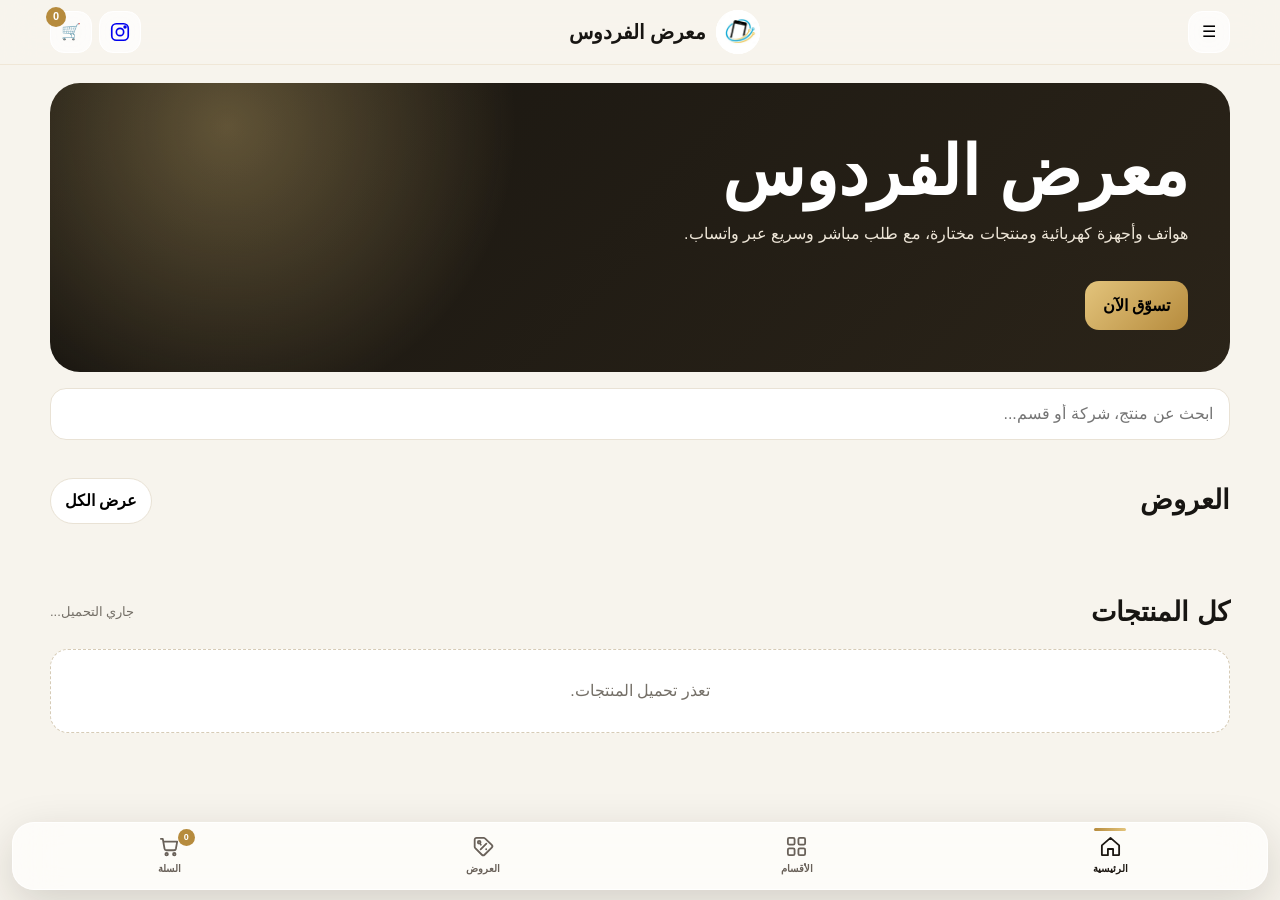
==== index.html @ e6b04fc5 "Add cart action buttons" ====
<!doctype html>
<html lang="ar" dir="rtl">
<head>
<meta charset="utf-8"><meta name="viewport" content="width=device-width,initial-scale=1,maximum-scale=1,user-scalable=no,viewport-fit=cover">
<title>معرض الفردوس</title><link rel="manifest" href="manifest.json"><meta name="theme-color" content="#f7f4ed"><meta name="apple-mobile-web-app-capable" content="yes"><link rel="apple-touch-icon" href="icons/icon-192.png">
<style>
:root{--bg:#f7f4ed;--ink:#171512;--muted:#746f67;--line:#e9e2d5;--gold:#b68b3d;--gold2:#e3c47c;--dark:#11100e}*{box-sizing:border-box}html{scroll-behavior:smooth}body{margin:0;background:var(--bg);color:var(--ink);font-family:Tahoma,Arial,sans-serif;line-height:1.6;padding-bottom:96px}body.locked{position:fixed;left:0;right:0;width:100%;overflow:hidden}button,input,textarea{font:inherit}.container{width:min(1180px,calc(100% - 28px));margin:auto}.hidden{display:none!important}.topbar{position:sticky;top:0;z-index:50;background:rgba(247,244,237,.88);backdrop-filter:blur(18px);border-bottom:1px solid rgba(182,139,61,.12);padding-top:env(safe-area-inset-top)}.topbar-inner{min-height:64px;display:grid;grid-template-columns:auto 1fr auto;align-items:center}.top-actions{display:flex;align-items:center;gap:7px}.instagram-btn svg{width:22px;height:22px;fill:none;stroke:currentColor;stroke-width:1.8;stroke-linecap:round;stroke-linejoin:round}.brand{display:flex;align-items:center;justify-content:center;gap:10px;color:inherit}.brand img{width:44px;height:44px;object-fit:contain;border-radius:50%;background:#fff}.brand span{font-weight:900;font-size:20px}.icon-btn{width:42px;height:42px;border:1px solid #fff;background:rgba(255,255,255,.7);backdrop-filter:blur(14px);border-radius:14px;display:grid;place-items:center;position:relative}.badge{position:absolute;top:-5px;left:-5px;min-width:20px;height:20px;padding:0 5px;border-radius:20px;background:var(--gold);color:#fff;font-size:11px;display:grid;place-items:center;font-weight:800}.hero{padding-top:18px}.hero-card{min-height:285px;border-radius:30px;background:radial-gradient(circle at 15% 15%,rgba(227,196,124,.35),transparent 28%),linear-gradient(135deg,#181510,#2b2419);color:#fff;padding:42px}.hero-card h1{font-size:clamp(38px,7vw,68px);line-height:1;margin:12px 0}.hero-card p{color:#eee6d8}.hero-card>button{border:0;margin-top:18px;padding:12px 18px;border-radius:14px;background:linear-gradient(135deg,var(--gold2),var(--gold));font-weight:900}.brand-showcase{margin-top:24px;padding:10px;border:1px solid rgba(255,255,255,.22);background:rgba(255,255,255,.09);backdrop-filter:blur(18px);-webkit-backdrop-filter:blur(18px);border-radius:20px;box-shadow:inset 0 1px 0 rgba(255,255,255,.15)}.brand-logo-strip{display:flex;gap:10px;overflow-x:auto;scrollbar-width:none;padding:2px;-webkit-overflow-scrolling:touch}.brand-logo-strip::-webkit-scrollbar{display:none}.brand-logo-btn{flex:0 0 72px;width:72px;height:58px;border:1px solid rgba(255,255,255,.72);border-radius:16px;background:rgba(255,255,255,.92);display:grid;place-items:center;padding:8px;box-shadow:0 7px 22px rgba(0,0,0,.12);backdrop-filter:blur(12px);overflow:hidden;position:relative}.brand-logo-btn img{width:100%;height:100%;max-width:100%;max-height:100%;object-fit:contain;object-position:center;display:block;border-radius:8px}.brand-logo-btn:active{transform:scale(.96)}.search-wrap{padding-top:16px}.search{width:100%;height:52px;border:1px solid var(--line);border-radius:16px;background:#fff;padding:0 16px;font-size:16px;outline:none}.section{padding-top:38px}.section-head{display:flex;justify-content:space-between;align-items:center;gap:12px;margin-bottom:15px}.section-head h2{margin:0;font-size:27px}.count{font-size:13px;color:var(--muted)}.offer-strip{display:flex;gap:12px;overflow-x:auto;scroll-snap-type:x mandatory;padding:2px 2px 12px;scrollbar-width:none;-webkit-overflow-scrolling:touch}.offer-strip::-webkit-scrollbar{display:none}.offer-strip .card{flex:0 0 min(280px,78vw);scroll-snap-align:start}.grid{display:grid;grid-template-columns:repeat(4,1fr);gap:16px}.card{background:#fff;border:1px solid var(--line);border-radius:22px;overflow:hidden;display:flex;flex-direction:column}.image-wrap{aspect-ratio:1;position:relative;background:#faf8f3;overflow:hidden}.image-wrap img{width:100%;height:100%;object-fit:contain;display:block}.card.soldout .image-wrap img{filter:grayscale(1);opacity:.55}.pill,.sold-pill{position:absolute;top:10px;border-radius:999px;padding:5px 9px;font-size:11px;font-weight:900}.pill{right:10px;background:#17120b;color:#f6d891}.sold-pill{left:10px;background:#b42318;color:#fff}.body{padding:14px;display:flex;flex-direction:column;gap:8px;flex:1}.meta{font-size:12px;color:var(--gold);font-weight:800;display:flex;flex-wrap:wrap;gap:7px;align-items:center}.meta button{border:1px solid rgba(255,255,255,.92);background:linear-gradient(135deg,rgba(255,255,255,.72),rgba(255,255,255,.36));color:#8b6524;font:inherit;font-weight:900;padding:6px 10px;cursor:pointer;border-radius:999px;backdrop-filter:blur(14px) saturate(1.35);-webkit-backdrop-filter:blur(14px) saturate(1.35);box-shadow:0 4px 14px rgba(59,43,17,.08),inset 0 1px 0 rgba(255,255,255,.75);transition:.18s}.meta button:active{transform:scale(.96);background:rgba(255,255,255,.88)}.meta button:hover{text-decoration:none}.info>.meta{padding:10px;border:1px solid rgba(255,255,255,.82);background:rgba(247,244,237,.52);border-radius:18px;backdrop-filter:blur(18px);-webkit-backdrop-filter:blur(18px);box-shadow:0 8px 28px rgba(45,34,18,.07);margin-bottom:14px}.title{font-weight:900;font-size:16px;line-height:1.4}.price-row{display:flex;align-items:center;gap:8px;flex-wrap:wrap;margin-top:auto}.price{font-size:18px;font-weight:900}.old{text-decoration:line-through;color:#999;font-size:13px}.note{font-size:11px;color:#9d6c11;font-weight:800}.actions{display:grid;grid-template-columns:1fr auto;gap:8px;align-items:center}.add,.details{border:0;border-radius:13px;padding:10px 12px;font-weight:800}.add{background:var(--dark);color:#fff;width:100%}.add:disabled{background:#aaa}.details{background:#fff;border:1px solid var(--line)}.qty-inline{height:42px;border:1px solid rgba(182,139,61,.45);background:rgba(255,255,255,.82);backdrop-filter:blur(12px);border-radius:13px;display:grid;grid-template-columns:42px 1fr 42px;align-items:center;overflow:hidden;box-shadow:inset 0 1px 0 #fff}.qty-inline button{height:100%;border:0;background:transparent;font-size:21px;font-weight:900}.qty-inline b{text-align:center;font-size:16px}.category-grid{display:grid;grid-template-columns:repeat(3,1fr);gap:13px}.category-card{border:1px solid rgba(182,139,61,.15);background:rgba(255,255,255,.82);backdrop-filter:blur(12px);border-radius:22px;padding:22px 15px;text-align:center;min-height:126px;display:flex;flex-direction:column;align-items:center;justify-content:center;gap:8px;box-shadow:0 10px 30px rgba(40,30,15,.05)}.category-icon{width:48px;height:48px;border-radius:16px;display:grid;place-items:center;background:#f4ede1;color:#9b7028;font-size:23px}.category-card strong{font-size:15px}.category-card small{color:var(--muted)}.filter-block{margin:0 0 18px}.filter-label{font-weight:900;margin:10px 0 8px}.chips{display:flex;gap:8px;overflow-x:auto;padding-bottom:6px;scrollbar-width:none}.chips::-webkit-scrollbar{display:none}.chip{white-space:nowrap;border:1px solid var(--line);background:rgba(255,255,255,.82);backdrop-filter:blur(10px);border-radius:999px;padding:8px 13px;font-weight:800;color:#5d554a}.chip.active{background:#171512;color:#fff;border-color:#171512}.back-row{margin-bottom:14px}.back-btn{border:1px solid var(--line);background:#fff;border-radius:999px;padding:9px 14px;font-weight:800}.empty{grid-column:1/-1;background:#fff;border:1px dashed #d6cbb6;border-radius:18px;padding:28px;text-align:center;color:var(--muted)}dialog{border:0;padding:0;border-radius:26px;background:#fff;color:var(--ink);box-shadow:0 30px 90px rgba(0,0,0,.25)}dialog::backdrop{background:rgba(0,0,0,.58);backdrop-filter:blur(3px)}#productModal{width:min(920px,calc(100% - 18px));max-height:92dvh;overflow:auto}#cartModal{width:min(680px,calc(100% - 10px));max-height:94dvh;overflow:auto}.modal-head{display:flex;justify-content:space-between;align-items:center;padding:18px 20px;border-bottom:1px solid var(--line);position:sticky;top:0;background:#fff;z-index:5}.close{width:42px;height:42px;border:1px solid var(--line);background:#fff;border-radius:50%;font-size:22px}.detail{display:grid;grid-template-columns:1fr 1fr}.gallery{background:#faf8f3;padding:18px}.gallery img{width:100%;aspect-ratio:1;object-fit:contain;background:#fff;border-radius:18px}.info{padding:30px}.desc{white-space:pre-wrap;background:#fbf9f5;border:1px solid var(--line);padding:14px;border-radius:14px;margin:15px 0}.sold-msg{background:#ffebeb;color:#b42318;padding:11px;border-radius:12px;font-weight:900;margin:12px 0}.cart-items{padding:10px 20px}.cart-item{display:grid;grid-template-columns:70px 1fr auto;gap:10px;align-items:center;border-bottom:1px solid var(--line);padding:10px 0}.cart-item img{width:70px;height:70px;object-fit:contain;background:#faf8f3;border-radius:12px}.qty{display:flex;gap:6px;align-items:center;margin-top:5px}.qty button{width:32px;height:32px;border:1px solid var(--line);background:#fff;border-radius:9px}.remove{border:0;background:transparent;color:#a34b3c}.summary{display:flex;justify-content:space-between;padding:14px 20px;border-top:1px solid var(--line)}.checkout{display:grid;gap:10px;padding:0 20px max(28px,env(safe-area-inset-bottom))}.checkout input,.checkout textarea{width:100%;border:1px solid var(--line);border-radius:12px;padding:11px;font-size:16px}.checkout button{border:0;background:#178a51;color:#fff;border-radius:14px;padding:14px;font-weight:900}.cart-tools{display:grid;grid-template-columns:repeat(3,1fr);gap:8px;padding:0 20px 14px}.cart-tools button{border:1px solid var(--line);background:#fff;color:var(--ink);border-radius:13px;padding:11px 8px;font-weight:900}.cart-tools .ig-send{background:#d62976;color:#fff;border:0}.cart-tools .clear-cart{color:#b42318;background:#fff7f6;border-color:#f0d2cf}@media(max-width:520px){.cart-tools{grid-template-columns:1fr}}.toast{position:fixed;z-index:120;bottom:104px;left:50%;transform:translate(-50%,20px);opacity:0;background:#181510;color:#fff;padding:10px 16px;border-radius:999px;transition:.2s}.toast.show{opacity:1;transform:translate(-50%,0)}.bottom{display:grid;position:fixed;z-index:60;bottom:max(10px,env(safe-area-inset-bottom));left:12px;right:12px;grid-template-columns:repeat(4,1fr);min-height:68px;border:1px solid rgba(255,255,255,.85);background:rgba(255,255,255,.68);backdrop-filter:blur(22px) saturate(1.5);-webkit-backdrop-filter:blur(22px) saturate(1.5);border-radius:22px;box-shadow:0 14px 45px rgba(30,22,12,.16);overflow:hidden}.nav-btn{border:0;background:transparent;color:#696159;display:flex;flex-direction:column;align-items:center;justify-content:center;gap:3px;position:relative}.nav-btn.active{color:#1d1812}.nav-btn.active::before{content:'';position:absolute;top:5px;width:32px;height:3px;background:linear-gradient(90deg,var(--gold),var(--gold2));border-radius:99px}.nav-icon{width:23px;height:23px;display:grid;place-items:center}.nav-icon svg{width:23px;height:23px;display:block;fill:none;stroke:currentColor;stroke-width:1.9;stroke-linecap:round;stroke-linejoin:round}.nav-icon svg .fill{fill:currentColor;stroke:none}.nav-btn small{font-size:10px;font-weight:800}.bottom b{position:absolute;top:6px;right:calc(50% - 25px);background:var(--gold);color:#fff;border-radius:20px;min-width:17px;height:17px;font-size:9px;display:grid;place-items:center}@media(max-width:920px){.grid{grid-template-columns:repeat(3,1fr)}}@media(max-width:680px){.hero{padding-top:12px}.hero-card{padding:25px 21px;min-height:250px}.grid{grid-template-columns:repeat(2,minmax(0,1fr));gap:10px}.body{padding:11px}.title{font-size:14px}.price{font-size:16px}.actions{grid-template-columns:1fr}.details{display:none}.detail{grid-template-columns:1fr}.gallery{padding:12px}.info{padding:18px}.section{padding-top:32px}.category-grid{grid-template-columns:repeat(2,1fr)}.offer-strip .card{flex-basis:72vw}.brand-logo-btn{flex-basis:66px;width:66px;height:54px}}
</style></head><body>
<header class="topbar"><div class="container topbar-inner"><button id="menuBtn" class="icon-btn">☰</button><button class="brand" id="brandHome" style="border:0;background:transparent"><img src="icons/firdaws-logo.svg" alt=""><span>معرض الفردوس</span></button><div class="top-actions"><a class="icon-btn instagram-btn" href="https://www.instagram.com/mobil.iq?igsi=MW54a2plYjNoOGlveA%3D%3D&amp;utm_source=qr" target="_blank" rel="noopener noreferrer" aria-label="إنستغرام معرض الفردوس"><svg viewBox="0 0 24 24" aria-hidden="true"><rect x="3" y="3" width="18" height="18" rx="5"/><circle cx="12" cy="12" r="4"/><circle cx="17.5" cy="6.5" r="1" class="fill"/></svg></a><button id="cartBtn" class="icon-btn">🛒<span id="cartCount" class="badge">0</span></button></div></div></header>
<main><section id="homeView"><section class="hero container"><div class="hero-card"><h1>معرض الفردوس</h1><p>هواتف وأجهزة كهربائية ومنتجات مختارة، مع طلب مباشر وسريع عبر واتساب.</p><button id="shopNow">تسوّق الآن</button><div id="brandShowcase" class="brand-showcase hidden"><div id="brandLogos" class="brand-logo-strip"></div></div></div></section><div class="container search-wrap"><input id="q" class="search" type="search" placeholder="ابحث عن منتج، شركة أو قسم..."></div><section class="section container"><div class="section-head"><h2>العروض</h2><button id="allOffers" class="back-btn">عرض الكل</button></div><div id="homeOffers" class="offer-strip"></div></section><section class="section container"><div class="section-head"><h2>كل المنتجات</h2><span id="status" class="count">جاري التحميل...</span></div><div id="homeGrid" class="grid"><div class="empty">جاري تحميل المنتجات...</div></div></section></section>
<section id="categoriesView" class="hidden section container"><div class="section-head"><h2>الأقسام</h2><span class="count" id="categoryCount"></span></div><div id="categoryGrid" class="category-grid"></div></section>
<section id="productsView" class="hidden section container"><div class="back-row"><button id="backCategories" class="back-btn">← الرجوع للأقسام</button></div><div class="section-head"><h2 id="productsTitle">المنتجات</h2><span id="productsCount" class="count"></span></div><div id="categoryFilters" class="filter-block"></div><div id="productGrid" class="grid"></div></section>
<section id="offersView" class="hidden section container"><div class="section-head"><h2>كل العروض</h2><span id="offersCount" class="count"></span></div><div id="offersGrid" class="grid"></div></section></main>
<dialog id="productModal"><div class="modal-head"><strong>تفاصيل المنتج</strong><button class="close" data-close="productModal">×</button></div><div id="productContent"></div></dialog><dialog id="cartModal"><div class="modal-head"><strong>السلة</strong><button class="close" data-close="cartModal">×</button></div><div id="cartItems" class="cart-items"></div><div class="summary"><span>عدد القطع: <b id="cartPieces">0</b></span><strong id="cartTotal">0 د.ع</strong></div><div class="cart-tools"><button id="clearCartBtn" class="clear-cart" type="button">🗑 إفراغ السلة</button><button id="copyOrderBtn" type="button">📋 نسخ الطلب</button><button id="instagramOrderBtn" class="ig-send" type="button">◎ نسخ وفتح إنستغرام</button></div><form id="checkoutForm" class="checkout"><input id="customerName" placeholder="الاسم" required><input id="phone" type="tel" placeholder="رقم الهاتف" required><textarea id="address" placeholder="العنوان + أقرب نقطة" required></textarea><textarea id="note" placeholder="ملاحظات الطلب"></textarea><button>إرسال الطلب عبر واتساب</button></form></dialog><div id="toast" class="toast"></div>
<nav class="bottom"><button class="nav-btn active" data-view="home"><span class="nav-icon" aria-hidden="true"><svg viewBox="0 0 24 24"><path d="M3 10.8 12 3l9 7.8v9.7a.5.5 0 0 1-.5.5h-5.8v-6.4H9.3V21H3.5a.5.5 0 0 1-.5-.5z"/></svg></span><small>الرئيسية</small></button><button class="nav-btn" data-view="categories"><span class="nav-icon" aria-hidden="true"><svg viewBox="0 0 24 24"><rect x="3" y="3" width="7" height="7" rx="1.5"/><rect x="14" y="3" width="7" height="7" rx="1.5"/><rect x="3" y="14" width="7" height="7" rx="1.5"/><rect x="14" y="14" width="7" height="7" rx="1.5"/></svg></span><small>الأقسام</small></button><button class="nav-btn" data-view="offers"><span class="nav-icon" aria-hidden="true"><svg viewBox="0 0 24 24"><path d="M20.6 13.1 13.1 20.6a2 2 0 0 1-2.8 0L3.4 13.7a2 2 0 0 1-.6-1.4V5a2 2 0 0 1 2-2h7.3a2 2 0 0 1 1.4.6l7.1 6.7a2 2 0 0 1 0 2.8Z"/><circle cx="7.5" cy="7.5" r="1.4"/><path d="m9 15 6-6M9.2 10.1h.01M14.8 14.9h.01"/></svg></span><small>العروض</small></button><button class="nav-btn" id="bottomCartBtn"><span class="nav-icon" aria-hidden="true"><svg viewBox="0 0 24 24"><path d="M3 4h2l1.8 10.2a2 2 0 0 0 2 1.7h7.9a2 2 0 0 0 2-1.6L20 7H6"/><circle cx="9" cy="20" r="1.3"/><circle cx="17" cy="20" r="1.3"/></svg></span><small>السلة</small><b id="bottomCartCount">0</b></button></nav>
<script>
const CSV_URL='https://docs.google.com/spreadsheets/d/e/2PACX-1vToXcV323xvYtiuz6tg-d0q_f2iwOwnYBpCRqAgSnarQ2PYVZ9Z1GJKlSmftjuajtlJ6zBfmVbRwArp/pub?output=csv';
const WA='9647719183122',CACHE='firdaws_products_v6',$=id=>document.getElementById(id);let products=[],selectedCategory='',selectedSub='',selectedBrand='',cart=JSON.parse(localStorage.getItem('firdaws_cart')||'{}'),lockedY=0;
function parseCSV(text){const rows=[];let row=[],cell='',quoted=false;for(let i=0;i<text.length;i++){const c=text[i],n=text[i+1];if(c==='"'&&quoted&&n==='"'){cell+='"';i++;continue}if(c==='"'){quoted=!quoted;continue}if(c===','&&!quoted){row.push(cell);cell='';continue}if((c==='\n'||c==='\r')&&!quoted){if(c==='\r'&&n==='\n')i++;row.push(cell);cell='';if(row.some(v=>v!==''))rows.push(row);row=[];continue}cell+=c}row.push(cell);if(row.some(v=>v!==''))rows.push(row);if(!rows.length)return[];const headers=rows.shift().map(h=>String(h).trim().toLowerCase());return rows.map(r=>Object.fromEntries(headers.map((h,i)=>[h,String(r[i]??'').trim()]))) }
function num(v){const n=Number(String(v??'').replace(/[,،\s]/g,''));return Number.isFinite(n)?n:0}function truthy(v){return /^(1|true|yes|نعم)$/i.test(String(v||'').trim())}function inactive(v){return /^(0|false|no|لا|موقوف|inactive)$/i.test(String(v||'').trim())}function normalize(rows){return rows.map(x=>({id:String(x.id||'').trim(),name:String(x.name||'').trim(),price:num(x.price),old:num(x.old_price),offer:truthy(x.offer),note:x.discount_note||'',image:x.image||'',category:x.category||'غير مصنف',sub:x.sub_category||'',brand:x.brand||'',brandLogo:x.brand_logo||'',desc:x.desc||'',active:x.active||'',stock:x.stock===''||x.stock==null?null:Math.max(0,num(x.stock))})).filter(x=>x.id&&x.name&&!inactive(x.active))}
const sold=p=>p.stock!==null&&p.stock<=0,esc=s=>String(s??'').replace(/[&<>"']/g,m=>({'&':'&amp;','<':'&lt;','>':'&gt;','"':'&quot;',"'":'&#39;'}[m])),money=n=>num(n).toLocaleString('ar-IQ');
function lockPage(){if(document.body.classList.contains('locked'))return;lockedY=window.scrollY;document.body.style.top=`-${lockedY}px`;document.body.classList.add('locked')}function unlockPage(){if(!document.body.classList.contains('locked'))return;document.body.classList.remove('locked');document.body.style.top='';window.scrollTo(0,lockedY)}function openDialog(id){lockPage();$(id).showModal()}function closeDialog(id){const d=$(id);if(d.open)d.close();if(!$('productModal').open&&!$('cartModal').open)unlockPage()}['productModal','cartModal'].forEach(id=>{$(id).addEventListener('cancel',e=>{e.preventDefault();closeDialog(id)});$(id).addEventListener('click',e=>{if(e.target===$(id))closeDialog(id)})});
function metaLinks(p){const a=[];if(p.category)a.push(`<button data-meta-category="${esc(p.category)}">${esc(p.category)}</button>`);if(p.sub)a.push(`<button data-meta-sub="${esc(p.sub)}" data-parent="${esc(p.category)}">${esc(p.sub)}</button>`);if(p.brand)a.push(`<button data-meta-brand="${esc(p.brand)}" data-parent="${esc(p.category)}">${esc(p.brand)}</button>`);return a.join('')}
function purchaseMarkup(p){const out=sold(p),qty=cart[p.id]||0;if(out)return '<button class="add" disabled>نفدت الكمية</button>';if(qty>0)return `<div class="qty-inline"><button data-qty-dec="${esc(p.id)}">−</button><b>${qty}</b><button data-qty-inc="${esc(p.id)}">+</button></div>`;return `<button class="add" data-add="${esc(p.id)}">+ أضف للسلة</button>`}
function card(p){const out=sold(p);return `<article class="card${out?' soldout':''}"><div class="image-wrap" data-open="${esc(p.id)}">${p.offer?'<span class="pill">عرض</span>':''}${out?'<span class="sold-pill">نفدت الكمية</span>':''}<img src="${esc(p.image)}" loading="lazy" alt="${esc(p.name)}"></div><div class="body"><div class="meta">${metaLinks(p)}</div><div class="title" data-open="${esc(p.id)}">${esc(p.name)}</div><div class="price-row"><span class="price">${money(p.price)} د.ع</span>${p.old>p.price?`<span class="old">${money(p.old)} د.ع</span>`:''}</div>${p.note?`<div class="note">${esc(p.note)}</div>`:''}<div class="actions"><div data-purchase="${esc(p.id)}">${purchaseMarkup(p)}</div><button class="details" data-open="${esc(p.id)}">تفاصيل</button></div></div></article>`}
function renderBrands(){const seen=new Map();products.forEach(p=>{if(p.brand&&p.brandLogo&&!seen.has(p.brand))seen.set(p.brand,p.brandLogo)});const items=[...seen.entries()];$('brandLogos').innerHTML=items.map(([name,logo])=>`<button class="brand-logo-btn" data-home-brand="${esc(name)}" aria-label="${esc(name)}"><img src="${esc(logo)}" alt="${esc(name)}"></button>`).join('');$('brandShowcase').classList.toggle('hidden',!items.length)}
function renderHome(){const q=$('q').value.trim().toLowerCase();const list=products.filter(p=>!q||[p.name,p.category,p.sub,p.brand].join(' ').toLowerCase().includes(q));$('status').textContent=list.length+' منتج';$('homeGrid').innerHTML=list.map(card).join('')||'<div class="empty">لا توجد منتجات مطابقة.</div>';const offers=products.filter(p=>p.offer||p.old>p.price).slice(0,12);$('homeOffers').innerHTML=offers.map(card).join('')||'<div class="empty">لا توجد عروض حاليًا.</div>'}
function renderCategories(){const cats=[...new Set(products.map(p=>p.category).filter(Boolean))];$('categoryCount').textContent=cats.length+' قسم';$('categoryGrid').innerHTML=cats.map((c,i)=>{const count=products.filter(p=>p.category===c).length,icons=['▦','◈','◇','▣','◉','⌁'];return `<button class="category-card" data-category="${esc(c)}"><span class="category-icon">${icons[i%icons.length]}</span><strong>${esc(c)}</strong><small>${count} منتج</small></button>`}).join('')||'<div class="empty">لا توجد أقسام.</div>'}
function renderFilters(){const base=selectedCategory?products.filter(p=>p.category===selectedCategory):products,subs=[...new Set(base.map(p=>p.sub).filter(Boolean))],brands=[...new Set(base.map(p=>p.brand).filter(Boolean))];let h='';if(selectedCategory&&subs.length)h+=`<div class="filter-label">الأقسام الفرعية</div><div class="chips"><button class="chip ${!selectedSub?'active':''}" data-sub="">الكل</button>${subs.map(s=>`<button class="chip ${selectedSub===s?'active':''}" data-sub="${esc(s)}">${esc(s)}</button>`).join('')}</div>`;if(brands.length)h+=`<div class="filter-label">البراندات</div><div class="chips"><button class="chip ${!selectedBrand?'active':''}" data-brand="">الكل</button>${brands.map(b=>`<button class="chip ${selectedBrand===b?'active':''}" data-brand="${esc(b)}">${esc(b)}</button>`).join('')}</div>`;$('categoryFilters').innerHTML=h}
function renderSelectedCategory(){let list=selectedCategory?products.filter(p=>p.category===selectedCategory):products.slice();if(selectedSub)list=list.filter(p=>p.sub===selectedSub);if(selectedBrand)list=list.filter(p=>p.brand===selectedBrand);$('productsTitle').textContent=[selectedCategory,selectedSub,selectedBrand].filter(Boolean).join(' • ')||'المنتجات';$('productsCount').textContent=list.length+' منتج';renderFilters();$('productGrid').innerHTML=list.map(card).join('')||'<div class="empty">لا توجد منتجات مطابقة.</div>'}
function renderOffers(){const list=products.filter(p=>p.offer||p.old>p.price);$('offersCount').textContent=list.length+' عرض';$('offersGrid').innerHTML=list.map(card).join('')||'<div class="empty">لا توجد عروض حاليًا.</div>'}
function setView(view){['homeView','categoriesView','productsView','offersView'].forEach(id=>$(id).classList.add('hidden'));if(view==='home')$('homeView').classList.remove('hidden');if(view==='categories'){$('categoriesView').classList.remove('hidden');renderCategories()}if(view==='offers'){$('offersView').classList.remove('hidden');renderOffers()}document.querySelectorAll('.nav-btn[data-view]').forEach(b=>b.classList.toggle('active',b.dataset.view===view));window.scrollTo(0,0)}
function openCategory(name,sub='',brand=''){selectedCategory=name;selectedSub=sub;selectedBrand=brand;renderSelectedCategory();['homeView','categoriesView','offersView'].forEach(id=>$(id).classList.add('hidden'));$('productsView').classList.remove('hidden');document.querySelectorAll('.nav-btn[data-view]').forEach(b=>b.classList.remove('active'));window.scrollTo(0,0)}
function openProduct(id){const p=products.find(x=>x.id===id);if(!p)return;const out=sold(p);$('productContent').innerHTML=`<div class="detail"><div class="gallery"><img src="${esc(p.image)}" alt="${esc(p.name)}" style="${out?'filter:grayscale(1);opacity:.55':''}"></div><div class="info"><div class="meta">${metaLinks(p)}</div><h2>${esc(p.name)}</h2><div class="price-row"><span class="price">${money(p.price)} د.ع</span>${p.old>p.price?`<span class="old">${money(p.old)} د.ع</span>`:''}</div>${out?'<div class="sold-msg">نفدت الكمية حاليًا</div>':''}${p.desc?`<div class="desc">${esc(p.desc)}</div>`:''}<div data-purchase="${esc(p.id)}">${purchaseMarkup(p)}</div></div></div>`;openDialog('productModal')}
function syncPurchase(id){const p=products.find(x=>x.id===id);if(!p)return;document.querySelectorAll(`[data-purchase="${CSS.escape(id)}"]`).forEach(el=>el.innerHTML=purchaseMarkup(p))}
function saveCart(){localStorage.setItem('firdaws_cart',JSON.stringify(cart));updateCart()}function add(id){const p=products.find(x=>x.id===id);if(!p||sold(p))return toast('نفدت الكمية');const current=cart[id]||0;if(p.stock!==null&&current>=p.stock)return toast('وصلت للكمية المتوفرة');cart[id]=current+1;saveCart();syncPurchase(id);toast('✓ تمت الإضافة للسلة')}function inlineInc(id){const p=products.find(x=>x.id===id);if(!p||sold(p))return;if(p.stock!==null&&(cart[id]||0)>=p.stock)return toast('وصلت للكمية المتوفرة');cart[id]=(cart[id]||0)+1;saveCart();syncPurchase(id)}function inlineDec(id){if(!cart[id])return;cart[id]--;if(cart[id]<=0)delete cart[id];saveCart();syncPurchase(id)}function cartItems(){return Object.entries(cart).map(([id,qty])=>{const p=products.find(x=>x.id===id);return p?{...p,qty}:null}).filter(Boolean)}function updateCart(){const items=cartItems(),pieces=items.reduce((s,x)=>s+x.qty,0),total=items.reduce((s,x)=>s+x.qty*x.price,0);$('cartCount').textContent=pieces;$('bottomCartCount').textContent=pieces;$('cartPieces').textContent=pieces;$('cartTotal').textContent=money(total)+' د.ع'}
function openCart(){const items=cartItems();$('cartItems').innerHTML=items.length?items.map(x=>`<div class="cart-item"><img src="${esc(x.image)}"><div><strong>${esc(x.name)}</strong><div>${money(x.price)} د.ع</div><div class="qty"><button data-dec="${esc(x.id)}">−</button><b>${x.qty}</b><button data-inc="${esc(x.id)}">+</button></div></div><button class="remove" data-del="${esc(x.id)}">حذف</button></div>`).join(''):'<div class="empty">السلة فارغة</div>';updateCart();openDialog('cartModal')}function inc(id){const p=products.find(x=>x.id===id);if(!p||sold(p))return;if(p.stock!==null&&(cart[id]||0)>=p.stock)return toast('وصلت للكمية المتوفرة');cart[id]=(cart[id]||0)+1;saveCart();syncPurchase(id);openCart()}function dec(id){if(--cart[id]<=0)delete cart[id];saveCart();syncPurchase(id);openCart()}function del(id){delete cart[id];saveCart();syncPurchase(id);openCart()}function toast(t){$('toast').textContent=t;$('toast').classList.add('show');clearTimeout(toast.t);toast.t=setTimeout(()=>$('toast').classList.remove('show'),1400)}
document.addEventListener('click',e=>{const close=e.target.closest('[data-close]');if(close)return closeDialog(close.dataset.close);const hb=e.target.closest('[data-home-brand]');if(hb)return openCategory('','',hb.dataset.homeBrand);const mc=e.target.closest('[data-meta-category]');if(mc){if($('productModal').open)closeDialog('productModal');return openCategory(mc.dataset.metaCategory)}const ms=e.target.closest('[data-meta-sub]');if(ms){if($('productModal').open)closeDialog('productModal');return openCategory(ms.dataset.parent,ms.dataset.metaSub,'')}const mb=e.target.closest('[data-meta-brand]');if(mb){if($('productModal').open)closeDialog('productModal');return openCategory(mb.dataset.parent,'',mb.dataset.metaBrand)}const qi=e.target.closest('[data-qty-inc]');if(qi)return inlineInc(qi.dataset.qtyInc);const qd=e.target.closest('[data-qty-dec]');if(qd)return inlineDec(qd.dataset.qtyDec);const sub=e.target.closest('[data-sub]');if(sub){selectedSub=sub.dataset.sub;return renderSelectedCategory()}const br=e.target.closest('[data-brand]');if(br){selectedBrand=br.dataset.brand;return renderSelectedCategory()}const open=e.target.closest('[data-open]');if(open)return openProduct(open.dataset.open);const addb=e.target.closest('[data-add]');if(addb&&!addb.disabled)return add(addb.dataset.add);const cat=e.target.closest('[data-category]');if(cat)return openCategory(cat.dataset.category);const i=e.target.closest('[data-inc]');if(i)return inc(i.dataset.inc);const d=e.target.closest('[data-dec]');if(d)return dec(d.dataset.dec);const r=e.target.closest('[data-del]');if(r)return del(r.dataset.del)});
document.querySelectorAll('.nav-btn[data-view]').forEach(b=>b.onclick=()=>setView(b.dataset.view));$('bottomCartBtn').onclick=openCart;$('cartBtn').onclick=openCart;$('brandHome').onclick=()=>setView('home');$('shopNow').onclick=()=>setView('categories');$('menuBtn').onclick=()=>setView('categories');$('allOffers').onclick=()=>setView('offers');$('backCategories').onclick=()=>setView('categories');$('q').addEventListener('input',renderHome);
$('checkoutForm').addEventListener('submit',e=>{e.preventDefault();const items=cartItems().filter(x=>!sold(x));if(!items.length)return toast('السلة فارغة');const n=$('customerName').value.trim(),p=$('phone').value.trim(),ad=$('address').value.trim(),nt=$('note').value.trim(),total=items.reduce((s,x)=>s+x.qty*x.price,0);let msg=`طلب جديد - معرض الفردوس\n\nالاسم: ${n}\nالهاتف: ${p}\nالعنوان: ${ad}\n`;if(nt)msg+=`ملاحظات: ${nt}\n`;msg+='\nالمنتجات:\n'+items.map((x,i)=>`${i+1}) ${x.name} | ${x.qty} × ${money(x.price)} = ${money(x.qty*x.price)} د.ع`).join('\n')+`\n\nالإجمالي: ${money(total)} د.ع`;window.open(`https://wa.me/${WA}?text=${encodeURIComponent(msg)}`,'_blank')});
function applyData(data){products=data;renderBrands();renderHome();renderCategories();updateCart()}function showCached(){try{const c=JSON.parse(localStorage.getItem(CACHE)||'[]');if(Array.isArray(c)&&c.length)applyData(c)}catch{}}async function load(){showCached();try{const res=await fetch(CSV_URL,{cache:'default'});if(!res.ok)throw new Error();const fresh=normalize(parseCSV(await res.text()));if(fresh.length){localStorage.setItem(CACHE,JSON.stringify(fresh));applyData(fresh)}}catch(e){if(!products.length)$('homeGrid').innerHTML='<div class="empty">تعذر تحميل المنتجات.</div>'}}load();
</script></body></html>
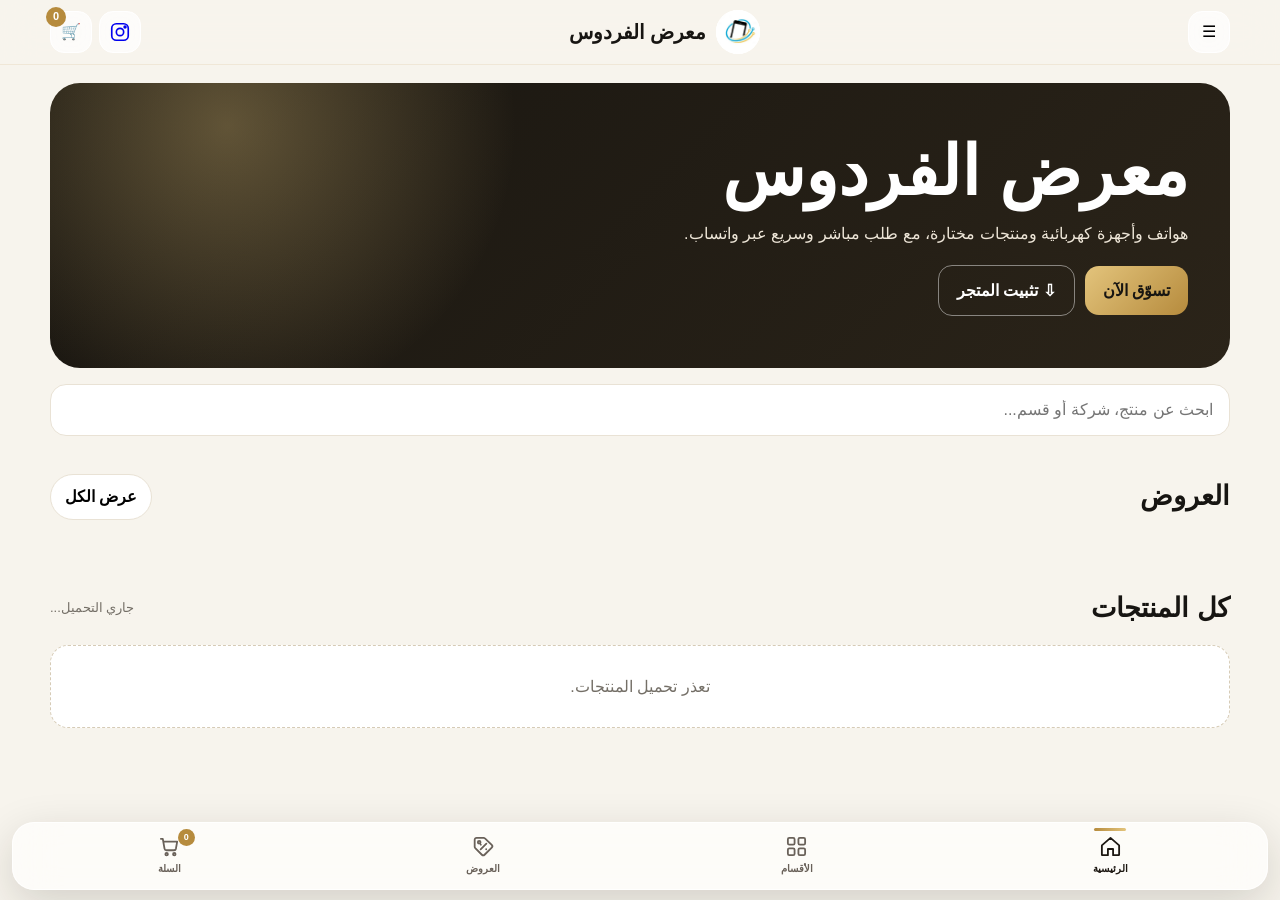
==== commit 3ff95fd0: "Add store install button and PWA installation guide" ====
--- a/index.html
+++ b/index.html
@@ -4,14 +4,14 @@
 <meta charset="utf-8"><meta name="viewport" content="width=device-width,initial-scale=1,maximum-scale=1,user-scalable=no,viewport-fit=cover">
 <title>معرض الفردوس</title><link rel="manifest" href="manifest.json"><meta name="theme-color" content="#f7f4ed"><meta name="apple-mobile-web-app-capable" content="yes"><link rel="apple-touch-icon" href="icons/icon-192.png">
 <style>
-:root{--bg:#f7f4ed;--ink:#171512;--muted:#746f67;--line:#e9e2d5;--gold:#b68b3d;--gold2:#e3c47c;--dark:#11100e}*{box-sizing:border-box}html{scroll-behavior:smooth}body{margin:0;background:var(--bg);color:var(--ink);font-family:Tahoma,Arial,sans-serif;line-height:1.6;padding-bottom:96px}body.locked{position:fixed;left:0;right:0;width:100%;overflow:hidden}button,input,textarea{font:inherit}.container{width:min(1180px,calc(100% - 28px));margin:auto}.hidden{display:none!important}.topbar{position:sticky;top:0;z-index:50;background:rgba(247,244,237,.88);backdrop-filter:blur(18px);border-bottom:1px solid rgba(182,139,61,.12);padding-top:env(safe-area-inset-top)}.topbar-inner{min-height:64px;display:grid;grid-template-columns:auto 1fr auto;align-items:center}.top-actions{display:flex;align-items:center;gap:7px}.instagram-btn svg{width:22px;height:22px;fill:none;stroke:currentColor;stroke-width:1.8;stroke-linecap:round;stroke-linejoin:round}.brand{display:flex;align-items:center;justify-content:center;gap:10px;color:inherit}.brand img{width:44px;height:44px;object-fit:contain;border-radius:50%;background:#fff}.brand span{font-weight:900;font-size:20px}.icon-btn{width:42px;height:42px;border:1px solid #fff;background:rgba(255,255,255,.7);backdrop-filter:blur(14px);border-radius:14px;display:grid;place-items:center;position:relative}.badge{position:absolute;top:-5px;left:-5px;min-width:20px;height:20px;padding:0 5px;border-radius:20px;background:var(--gold);color:#fff;font-size:11px;display:grid;place-items:center;font-weight:800}.hero{padding-top:18px}.hero-card{min-height:285px;border-radius:30px;background:radial-gradient(circle at 15% 15%,rgba(227,196,124,.35),transparent 28%),linear-gradient(135deg,#181510,#2b2419);color:#fff;padding:42px}.hero-card h1{font-size:clamp(38px,7vw,68px);line-height:1;margin:12px 0}.hero-card p{color:#eee6d8}.hero-card>button{border:0;margin-top:18px;padding:12px 18px;border-radius:14px;background:linear-gradient(135deg,var(--gold2),var(--gold));font-weight:900}.brand-showcase{margin-top:24px;padding:10px;border:1px solid rgba(255,255,255,.22);background:rgba(255,255,255,.09);backdrop-filter:blur(18px);-webkit-backdrop-filter:blur(18px);border-radius:20px;box-shadow:inset 0 1px 0 rgba(255,255,255,.15)}.brand-logo-strip{display:flex;gap:10px;overflow-x:auto;scrollbar-width:none;padding:2px;-webkit-overflow-scrolling:touch}.brand-logo-strip::-webkit-scrollbar{display:none}.brand-logo-btn{flex:0 0 72px;width:72px;height:58px;border:1px solid rgba(255,255,255,.72);border-radius:16px;background:rgba(255,255,255,.92);display:grid;place-items:center;padding:8px;box-shadow:0 7px 22px rgba(0,0,0,.12);backdrop-filter:blur(12px);overflow:hidden;position:relative}.brand-logo-btn img{width:100%;height:100%;max-width:100%;max-height:100%;object-fit:contain;object-position:center;display:block;border-radius:8px}.brand-logo-btn:active{transform:scale(.96)}.search-wrap{padding-top:16px}.search{width:100%;height:52px;border:1px solid var(--line);border-radius:16px;background:#fff;padding:0 16px;font-size:16px;outline:none}.section{padding-top:38px}.section-head{display:flex;justify-content:space-between;align-items:center;gap:12px;margin-bottom:15px}.section-head h2{margin:0;font-size:27px}.count{font-size:13px;color:var(--muted)}.offer-strip{display:flex;gap:12px;overflow-x:auto;scroll-snap-type:x mandatory;padding:2px 2px 12px;scrollbar-width:none;-webkit-overflow-scrolling:touch}.offer-strip::-webkit-scrollbar{display:none}.offer-strip .card{flex:0 0 min(280px,78vw);scroll-snap-align:start}.grid{display:grid;grid-template-columns:repeat(4,1fr);gap:16px}.card{background:#fff;border:1px solid var(--line);border-radius:22px;overflow:hidden;display:flex;flex-direction:column}.image-wrap{aspect-ratio:1;position:relative;background:#faf8f3;overflow:hidden}.image-wrap img{width:100%;height:100%;object-fit:contain;display:block}.card.soldout .image-wrap img{filter:grayscale(1);opacity:.55}.pill,.sold-pill{position:absolute;top:10px;border-radius:999px;padding:5px 9px;font-size:11px;font-weight:900}.pill{right:10px;background:#17120b;color:#f6d891}.sold-pill{left:10px;background:#b42318;color:#fff}.body{padding:14px;display:flex;flex-direction:column;gap:8px;flex:1}.meta{font-size:12px;color:var(--gold);font-weight:800;display:flex;flex-wrap:wrap;gap:7px;align-items:center}.meta button{border:1px solid rgba(255,255,255,.92);background:linear-gradient(135deg,rgba(255,255,255,.72),rgba(255,255,255,.36));color:#8b6524;font:inherit;font-weight:900;padding:6px 10px;cursor:pointer;border-radius:999px;backdrop-filter:blur(14px) saturate(1.35);-webkit-backdrop-filter:blur(14px) saturate(1.35);box-shadow:0 4px 14px rgba(59,43,17,.08),inset 0 1px 0 rgba(255,255,255,.75);transition:.18s}.meta button:active{transform:scale(.96);background:rgba(255,255,255,.88)}.meta button:hover{text-decoration:none}.info>.meta{padding:10px;border:1px solid rgba(255,255,255,.82);background:rgba(247,244,237,.52);border-radius:18px;backdrop-filter:blur(18px);-webkit-backdrop-filter:blur(18px);box-shadow:0 8px 28px rgba(45,34,18,.07);margin-bottom:14px}.title{font-weight:900;font-size:16px;line-height:1.4}.price-row{display:flex;align-items:center;gap:8px;flex-wrap:wrap;margin-top:auto}.price{font-size:18px;font-weight:900}.old{text-decoration:line-through;color:#999;font-size:13px}.note{font-size:11px;color:#9d6c11;font-weight:800}.actions{display:grid;grid-template-columns:1fr auto;gap:8px;align-items:center}.add,.details{border:0;border-radius:13px;padding:10px 12px;font-weight:800}.add{background:var(--dark);color:#fff;width:100%}.add:disabled{background:#aaa}.details{background:#fff;border:1px solid var(--line)}.qty-inline{height:42px;border:1px solid rgba(182,139,61,.45);background:rgba(255,255,255,.82);backdrop-filter:blur(12px);border-radius:13px;display:grid;grid-template-columns:42px 1fr 42px;align-items:center;overflow:hidden;box-shadow:inset 0 1px 0 #fff}.qty-inline button{height:100%;border:0;background:transparent;font-size:21px;font-weight:900}.qty-inline b{text-align:center;font-size:16px}.category-grid{display:grid;grid-template-columns:repeat(3,1fr);gap:13px}.category-card{border:1px solid rgba(182,139,61,.15);background:rgba(255,255,255,.82);backdrop-filter:blur(12px);border-radius:22px;padding:22px 15px;text-align:center;min-height:126px;display:flex;flex-direction:column;align-items:center;justify-content:center;gap:8px;box-shadow:0 10px 30px rgba(40,30,15,.05)}.category-icon{width:48px;height:48px;border-radius:16px;display:grid;place-items:center;background:#f4ede1;color:#9b7028;font-size:23px}.category-card strong{font-size:15px}.category-card small{color:var(--muted)}.filter-block{margin:0 0 18px}.filter-label{font-weight:900;margin:10px 0 8px}.chips{display:flex;gap:8px;overflow-x:auto;padding-bottom:6px;scrollbar-width:none}.chips::-webkit-scrollbar{display:none}.chip{white-space:nowrap;border:1px solid var(--line);background:rgba(255,255,255,.82);backdrop-filter:blur(10px);border-radius:999px;padding:8px 13px;font-weight:800;color:#5d554a}.chip.active{background:#171512;color:#fff;border-color:#171512}.back-row{margin-bottom:14px}.back-btn{border:1px solid var(--line);background:#fff;border-radius:999px;padding:9px 14px;font-weight:800}.empty{grid-column:1/-1;background:#fff;border:1px dashed #d6cbb6;border-radius:18px;padding:28px;text-align:center;color:var(--muted)}dialog{border:0;padding:0;border-radius:26px;background:#fff;color:var(--ink);box-shadow:0 30px 90px rgba(0,0,0,.25)}dialog::backdrop{background:rgba(0,0,0,.58);backdrop-filter:blur(3px)}#productModal{width:min(920px,calc(100% - 18px));max-height:92dvh;overflow:auto}#cartModal{width:min(680px,calc(100% - 10px));max-height:94dvh;overflow:auto}.modal-head{display:flex;justify-content:space-between;align-items:center;padding:18px 20px;border-bottom:1px solid var(--line);position:sticky;top:0;background:#fff;z-index:5}.close{width:42px;height:42px;border:1px solid var(--line);background:#fff;border-radius:50%;font-size:22px}.detail{display:grid;grid-template-columns:1fr 1fr}.gallery{background:#faf8f3;padding:18px}.gallery img{width:100%;aspect-ratio:1;object-fit:contain;background:#fff;border-radius:18px}.info{padding:30px}.desc{white-space:pre-wrap;background:#fbf9f5;border:1px solid var(--line);padding:14px;border-radius:14px;margin:15px 0}.sold-msg{background:#ffebeb;color:#b42318;padding:11px;border-radius:12px;font-weight:900;margin:12px 0}.cart-items{padding:10px 20px}.cart-item{display:grid;grid-template-columns:70px 1fr auto;gap:10px;align-items:center;border-bottom:1px solid var(--line);padding:10px 0}.cart-item img{width:70px;height:70px;object-fit:contain;background:#faf8f3;border-radius:12px}.qty{display:flex;gap:6px;align-items:center;margin-top:5px}.qty button{width:32px;height:32px;border:1px solid var(--line);background:#fff;border-radius:9px}.remove{border:0;background:transparent;color:#a34b3c}.summary{display:flex;justify-content:space-between;padding:14px 20px;border-top:1px solid var(--line)}.checkout{display:grid;gap:10px;padding:0 20px max(28px,env(safe-area-inset-bottom))}.checkout input,.checkout textarea{width:100%;border:1px solid var(--line);border-radius:12px;padding:11px;font-size:16px}.checkout button{border:0;background:#178a51;color:#fff;border-radius:14px;padding:14px;font-weight:900}.cart-tools{display:grid;grid-template-columns:repeat(3,1fr);gap:8px;padding:0 20px 14px}.cart-tools button{border:1px solid var(--line);background:#fff;color:var(--ink);border-radius:13px;padding:11px 8px;font-weight:900}.cart-tools .ig-send{background:#d62976;color:#fff;border:0}.cart-tools .clear-cart{color:#b42318;background:#fff7f6;border-color:#f0d2cf}@media(max-width:520px){.cart-tools{grid-template-columns:1fr}}.toast{position:fixed;z-index:120;bottom:104px;left:50%;transform:translate(-50%,20px);opacity:0;background:#181510;color:#fff;padding:10px 16px;border-radius:999px;transition:.2s}.toast.show{opacity:1;transform:translate(-50%,0)}.bottom{display:grid;position:fixed;z-index:60;bottom:max(10px,env(safe-area-inset-bottom));left:12px;right:12px;grid-template-columns:repeat(4,1fr);min-height:68px;border:1px solid rgba(255,255,255,.85);background:rgba(255,255,255,.68);backdrop-filter:blur(22px) saturate(1.5);-webkit-backdrop-filter:blur(22px) saturate(1.5);border-radius:22px;box-shadow:0 14px 45px rgba(30,22,12,.16);overflow:hidden}.nav-btn{border:0;background:transparent;color:#696159;display:flex;flex-direction:column;align-items:center;justify-content:center;gap:3px;position:relative}.nav-btn.active{color:#1d1812}.nav-btn.active::before{content:'';position:absolute;top:5px;width:32px;height:3px;background:linear-gradient(90deg,var(--gold),var(--gold2));border-radius:99px}.nav-icon{width:23px;height:23px;display:grid;place-items:center}.nav-icon svg{width:23px;height:23px;display:block;fill:none;stroke:currentColor;stroke-width:1.9;stroke-linecap:round;stroke-linejoin:round}.nav-icon svg .fill{fill:currentColor;stroke:none}.nav-btn small{font-size:10px;font-weight:800}.bottom b{position:absolute;top:6px;right:calc(50% - 25px);background:var(--gold);color:#fff;border-radius:20px;min-width:17px;height:17px;font-size:9px;display:grid;place-items:center}@media(max-width:920px){.grid{grid-template-columns:repeat(3,1fr)}}@media(max-width:680px){.hero{padding-top:12px}.hero-card{padding:25px 21px;min-height:250px}.grid{grid-template-columns:repeat(2,minmax(0,1fr));gap:10px}.body{padding:11px}.title{font-size:14px}.price{font-size:16px}.actions{grid-template-columns:1fr}.details{display:none}.detail{grid-template-columns:1fr}.gallery{padding:12px}.info{padding:18px}.section{padding-top:32px}.category-grid{grid-template-columns:repeat(2,1fr)}.offer-strip .card{flex-basis:72vw}.brand-logo-btn{flex-basis:66px;width:66px;height:54px}}
+:root{--bg:#f7f4ed;--ink:#171512;--muted:#746f67;--line:#e9e2d5;--gold:#b68b3d;--gold2:#e3c47c;--dark:#11100e}*{box-sizing:border-box}html{scroll-behavior:smooth}body{margin:0;background:var(--bg);color:var(--ink);font-family:Tahoma,Arial,sans-serif;line-height:1.6;padding-bottom:96px}body.locked{position:fixed;left:0;right:0;width:100%;overflow:hidden}button,input,textarea{font:inherit}.container{width:min(1180px,calc(100% - 28px));margin:auto}.hidden{display:none!important}.topbar{position:sticky;top:0;z-index:50;background:rgba(247,244,237,.88);backdrop-filter:blur(18px);border-bottom:1px solid rgba(182,139,61,.12);padding-top:env(safe-area-inset-top)}.topbar-inner{min-height:64px;display:grid;grid-template-columns:auto 1fr auto;align-items:center}.top-actions{display:flex;align-items:center;gap:7px}.instagram-btn svg{width:22px;height:22px;fill:none;stroke:currentColor;stroke-width:1.8;stroke-linecap:round;stroke-linejoin:round}.brand{display:flex;align-items:center;justify-content:center;gap:10px;color:inherit}.brand img{width:44px;height:44px;object-fit:contain;border-radius:50%;background:#fff}.brand span{font-weight:900;font-size:20px}.icon-btn{width:42px;height:42px;border:1px solid #fff;background:rgba(255,255,255,.7);backdrop-filter:blur(14px);border-radius:14px;display:grid;place-items:center;position:relative}.badge{position:absolute;top:-5px;left:-5px;min-width:20px;height:20px;padding:0 5px;border-radius:20px;background:var(--gold);color:#fff;font-size:11px;display:grid;place-items:center;font-weight:800}.hero{padding-top:18px}.hero-card{min-height:285px;border-radius:30px;background:radial-gradient(circle at 15% 15%,rgba(227,196,124,.35),transparent 28%),linear-gradient(135deg,#181510,#2b2419);color:#fff;padding:42px}.hero-card h1{font-size:clamp(38px,7vw,68px);line-height:1;margin:12px 0}.hero-card p{color:#eee6d8}.hero-actions{display:flex;gap:10px;align-items:center;flex-wrap:wrap;margin-top:18px}.hero-actions button{border:0;padding:12px 18px;border-radius:14px;font-weight:900}.hero-actions #shopNow{background:linear-gradient(135deg,var(--gold2),var(--gold));color:var(--ink)}.hero-actions #installStoreBtn{background:transparent;color:#fff;border:1px solid rgba(255,255,255,.45)}.install-content{padding:8px 20px 28px}.install-content h3{margin:4px 0 8px;font-size:22px}.install-content p{color:var(--muted);margin:0 0 16px}.install-steps{display:grid;gap:10px}.install-step{padding:12px 14px;border:1px solid var(--line);border-radius:14px;background:#faf8f4}.install-done{width:100%;margin-top:16px;border:0;border-radius:14px;padding:13px;background:linear-gradient(135deg,var(--gold2),var(--gold));font-weight:900}.brand-showcase{margin-top:24px;padding:10px;border:1px solid rgba(255,255,255,.22);background:rgba(255,255,255,.09);backdrop-filter:blur(18px);-webkit-backdrop-filter:blur(18px);border-radius:20px;box-shadow:inset 0 1px 0 rgba(255,255,255,.15)}.brand-logo-strip{display:flex;gap:10px;overflow-x:auto;scrollbar-width:none;padding:2px;-webkit-overflow-scrolling:touch}.brand-logo-strip::-webkit-scrollbar{display:none}.brand-logo-btn{flex:0 0 72px;width:72px;height:58px;border:1px solid rgba(255,255,255,.72);border-radius:16px;background:rgba(255,255,255,.92);display:grid;place-items:center;padding:8px;box-shadow:0 7px 22px rgba(0,0,0,.12);backdrop-filter:blur(12px);overflow:hidden;position:relative}.brand-logo-btn img{width:100%;height:100%;max-width:100%;max-height:100%;object-fit:contain;object-position:center;display:block;border-radius:8px}.brand-logo-btn:active{transform:scale(.96)}.search-wrap{padding-top:16px}.search{width:100%;height:52px;border:1px solid var(--line);border-radius:16px;background:#fff;padding:0 16px;font-size:16px;outline:none}.section{padding-top:38px}.section-head{display:flex;justify-content:space-between;align-items:center;gap:12px;margin-bottom:15px}.section-head h2{margin:0;font-size:27px}.count{font-size:13px;color:var(--muted)}.offer-strip{display:flex;gap:12px;overflow-x:auto;scroll-snap-type:x mandatory;padding:2px 2px 12px;scrollbar-width:none;-webkit-overflow-scrolling:touch}.offer-strip::-webkit-scrollbar{display:none}.offer-strip .card{flex:0 0 min(280px,78vw);scroll-snap-align:start}.grid{display:grid;grid-template-columns:repeat(4,1fr);gap:16px}.card{background:#fff;border:1px solid var(--line);border-radius:22px;overflow:hidden;display:flex;flex-direction:column}.image-wrap{aspect-ratio:1;position:relative;background:#faf8f3;overflow:hidden}.image-wrap img{width:100%;height:100%;object-fit:contain;display:block}.card.soldout .image-wrap img{filter:grayscale(1);opacity:.55}.pill,.sold-pill{position:absolute;top:10px;border-radius:999px;padding:5px 9px;font-size:11px;font-weight:900}.pill{right:10px;background:#17120b;color:#f6d891}.sold-pill{left:10px;background:#b42318;color:#fff}.body{padding:14px;display:flex;flex-direction:column;gap:8px;flex:1}.meta{font-size:12px;color:var(--gold);font-weight:800;display:flex;flex-wrap:wrap;gap:7px;align-items:center}.meta button{border:1px solid rgba(255,255,255,.92);background:linear-gradient(135deg,rgba(255,255,255,.72),rgba(255,255,255,.36));color:#8b6524;font:inherit;font-weight:900;padding:6px 10px;cursor:pointer;border-radius:999px;backdrop-filter:blur(14px) saturate(1.35);-webkit-backdrop-filter:blur(14px) saturate(1.35);box-shadow:0 4px 14px rgba(59,43,17,.08),inset 0 1px 0 rgba(255,255,255,.75);transition:.18s}.meta button:active{transform:scale(.96);background:rgba(255,255,255,.88)}.meta button:hover{text-decoration:none}.info>.meta{padding:10px;border:1px solid rgba(255,255,255,.82);background:rgba(247,244,237,.52);border-radius:18px;backdrop-filter:blur(18px);-webkit-backdrop-filter:blur(18px);box-shadow:0 8px 28px rgba(45,34,18,.07);margin-bottom:14px}.title{font-weight:900;font-size:16px;line-height:1.4}.price-row{display:flex;align-items:center;gap:8px;flex-wrap:wrap;margin-top:auto}.price{font-size:18px;font-weight:900}.old{text-decoration:line-through;color:#999;font-size:13px}.note{font-size:11px;color:#9d6c11;font-weight:800}.actions{display:grid;grid-template-columns:1fr auto;gap:8px;align-items:center}.add,.details{border:0;border-radius:13px;padding:10px 12px;font-weight:800}.add{background:var(--dark);color:#fff;width:100%}.add:disabled{background:#aaa}.details{background:#fff;border:1px solid var(--line)}.qty-inline{height:42px;border:1px solid rgba(182,139,61,.45);background:rgba(255,255,255,.82);backdrop-filter:blur(12px);border-radius:13px;display:grid;grid-template-columns:42px 1fr 42px;align-items:center;overflow:hidden;box-shadow:inset 0 1px 0 #fff}.qty-inline button{height:100%;border:0;background:transparent;font-size:21px;font-weight:900}.qty-inline b{text-align:center;font-size:16px}.category-grid{display:grid;grid-template-columns:repeat(3,1fr);gap:13px}.category-card{border:1px solid rgba(182,139,61,.15);background:rgba(255,255,255,.82);backdrop-filter:blur(12px);border-radius:22px;padding:22px 15px;text-align:center;min-height:126px;display:flex;flex-direction:column;align-items:center;justify-content:center;gap:8px;box-shadow:0 10px 30px rgba(40,30,15,.05)}.category-icon{width:48px;height:48px;border-radius:16px;display:grid;place-items:center;background:#f4ede1;color:#9b7028;font-size:23px}.category-card strong{font-size:15px}.category-card small{color:var(--muted)}.filter-block{margin:0 0 18px}.filter-label{font-weight:900;margin:10px 0 8px}.chips{display:flex;gap:8px;overflow-x:auto;padding-bottom:6px;scrollbar-width:none}.chips::-webkit-scrollbar{display:none}.chip{white-space:nowrap;border:1px solid var(--line);background:rgba(255,255,255,.82);backdrop-filter:blur(10px);border-radius:999px;padding:8px 13px;font-weight:800;color:#5d554a}.chip.active{background:#171512;color:#fff;border-color:#171512}.back-row{margin-bottom:14px}.back-btn{border:1px solid var(--line);background:#fff;border-radius:999px;padding:9px 14px;font-weight:800}.empty{grid-column:1/-1;background:#fff;border:1px dashed #d6cbb6;border-radius:18px;padding:28px;text-align:center;color:var(--muted)}dialog{border:0;padding:0;border-radius:26px;background:#fff;color:var(--ink);box-shadow:0 30px 90px rgba(0,0,0,.25)}dialog::backdrop{background:rgba(0,0,0,.58);backdrop-filter:blur(3px)}#productModal{width:min(920px,calc(100% - 18px));max-height:92dvh;overflow:auto}#cartModal{width:min(680px,calc(100% - 10px));max-height:94dvh;overflow:auto}.modal-head{display:flex;justify-content:space-between;align-items:center;padding:18px 20px;border-bottom:1px solid var(--line);position:sticky;top:0;background:#fff;z-index:5}.close{width:42px;height:42px;border:1px solid var(--line);background:#fff;border-radius:50%;font-size:22px}.detail{display:grid;grid-template-columns:1fr 1fr}.gallery{background:#faf8f3;padding:18px}.gallery img{width:100%;aspect-ratio:1;object-fit:contain;background:#fff;border-radius:18px}.info{padding:30px}.desc{white-space:pre-wrap;background:#fbf9f5;border:1px solid var(--line);padding:14px;border-radius:14px;margin:15px 0}.sold-msg{background:#ffebeb;color:#b42318;padding:11px;border-radius:12px;font-weight:900;margin:12px 0}.cart-items{padding:10px 20px}.cart-item{display:grid;grid-template-columns:70px 1fr auto;gap:10px;align-items:center;border-bottom:1px solid var(--line);padding:10px 0}.cart-item img{width:70px;height:70px;object-fit:contain;background:#faf8f3;border-radius:12px}.qty{display:flex;gap:6px;align-items:center;margin-top:5px}.qty button{width:32px;height:32px;border:1px solid var(--line);background:#fff;border-radius:9px}.remove{border:0;background:transparent;color:#a34b3c}.summary{display:flex;justify-content:space-between;padding:14px 20px;border-top:1px solid var(--line)}.checkout{display:grid;gap:10px;padding:0 20px max(28px,env(safe-area-inset-bottom))}.checkout input,.checkout textarea{width:100%;border:1px solid var(--line);border-radius:12px;padding:11px;font-size:16px}.checkout button{border:0;background:#178a51;color:#fff;border-radius:14px;padding:14px;font-weight:900}.cart-tools{display:grid;grid-template-columns:repeat(3,1fr);gap:8px;padding:0 20px 14px}.cart-tools button{border:1px solid var(--line);background:#fff;color:var(--ink);border-radius:13px;padding:11px 8px;font-weight:900}.cart-tools .ig-send{background:#d62976;color:#fff;border:0}.cart-tools .clear-cart{color:#b42318;background:#fff7f6;border-color:#f0d2cf}.cart-clear-top{padding-bottom:14px}.checkout .ig-send{background:#d62976}@media(max-width:520px){.cart-tools{grid-template-columns:1fr}}.toast{position:fixed;z-index:120;bottom:104px;left:50%;transform:translate(-50%,20px);opacity:0;background:#181510;color:#fff;padding:10px 16px;border-radius:999px;transition:.2s}.toast.show{opacity:1;transform:translate(-50%,0)}.bottom{display:grid;position:fixed;z-index:60;bottom:max(10px,env(safe-area-inset-bottom));left:12px;right:12px;grid-template-columns:repeat(4,1fr);min-height:68px;border:1px solid rgba(255,255,255,.85);background:rgba(255,255,255,.68);backdrop-filter:blur(22px) saturate(1.5);-webkit-backdrop-filter:blur(22px) saturate(1.5);border-radius:22px;box-shadow:0 14px 45px rgba(30,22,12,.16);overflow:hidden}.nav-btn{border:0;background:transparent;color:#696159;display:flex;flex-direction:column;align-items:center;justify-content:center;gap:3px;position:relative}.nav-btn.active{color:#1d1812}.nav-btn.active::before{content:'';position:absolute;top:5px;width:32px;height:3px;background:linear-gradient(90deg,var(--gold),var(--gold2));border-radius:99px}.nav-icon{width:23px;height:23px;display:grid;place-items:center}.nav-icon svg{width:23px;height:23px;display:block;fill:none;stroke:currentColor;stroke-width:1.9;stroke-linecap:round;stroke-linejoin:round}.nav-icon svg .fill{fill:currentColor;stroke:none}.nav-btn small{font-size:10px;font-weight:800}.bottom b{position:absolute;top:6px;right:calc(50% - 25px);background:var(--gold);color:#fff;border-radius:20px;min-width:17px;height:17px;font-size:9px;display:grid;place-items:center}@media(max-width:920px){.grid{grid-template-columns:repeat(3,1fr)}}@media(max-width:680px){.hero{padding-top:12px}.hero-card{padding:25px 21px;min-height:250px}.grid{grid-template-columns:repeat(2,minmax(0,1fr));gap:10px}.body{padding:11px}.title{font-size:14px}.price{font-size:16px}.actions{grid-template-columns:1fr}.details{display:none}.detail{grid-template-columns:1fr}.gallery{padding:12px}.info{padding:18px}.section{padding-top:32px}.category-grid{grid-template-columns:repeat(2,1fr)}.offer-strip .card{flex-basis:72vw}.brand-logo-btn{flex-basis:66px;width:66px;height:54px}}
 </style></head><body>
 <header class="topbar"><div class="container topbar-inner"><button id="menuBtn" class="icon-btn">☰</button><button class="brand" id="brandHome" style="border:0;background:transparent"><img src="icons/firdaws-logo.svg" alt=""><span>معرض الفردوس</span></button><div class="top-actions"><a class="icon-btn instagram-btn" href="https://www.instagram.com/mobil.iq?igsi=MW54a2plYjNoOGlveA%3D%3D&amp;utm_source=qr" target="_blank" rel="noopener noreferrer" aria-label="إنستغرام معرض الفردوس"><svg viewBox="0 0 24 24" aria-hidden="true"><rect x="3" y="3" width="18" height="18" rx="5"/><circle cx="12" cy="12" r="4"/><circle cx="17.5" cy="6.5" r="1" class="fill"/></svg></a><button id="cartBtn" class="icon-btn">🛒<span id="cartCount" class="badge">0</span></button></div></div></header>
-<main><section id="homeView"><section class="hero container"><div class="hero-card"><h1>معرض الفردوس</h1><p>هواتف وأجهزة كهربائية ومنتجات مختارة، مع طلب مباشر وسريع عبر واتساب.</p><button id="shopNow">تسوّق الآن</button><div id="brandShowcase" class="brand-showcase hidden"><div id="brandLogos" class="brand-logo-strip"></div></div></div></section><div class="container search-wrap"><input id="q" class="search" type="search" placeholder="ابحث عن منتج، شركة أو قسم..."></div><section class="section container"><div class="section-head"><h2>العروض</h2><button id="allOffers" class="back-btn">عرض الكل</button></div><div id="homeOffers" class="offer-strip"></div></section><section class="section container"><div class="section-head"><h2>كل المنتجات</h2><span id="status" class="count">جاري التحميل...</span></div><div id="homeGrid" class="grid"><div class="empty">جاري تحميل المنتجات...</div></div></section></section>
+<main><section id="homeView"><section class="hero container"><div class="hero-card"><h1>معرض الفردوس</h1><p>هواتف وأجهزة كهربائية ومنتجات مختارة، مع طلب مباشر وسريع عبر واتساب.</p><div class="hero-actions"><button id="shopNow">تسوّق الآن</button><button id="installStoreBtn">⇩ تثبيت المتجر</button></div><div id="brandShowcase" class="brand-showcase hidden"><div id="brandLogos" class="brand-logo-strip"></div></div></div></section><div class="container search-wrap"><input id="q" class="search" type="search" placeholder="ابحث عن منتج، شركة أو قسم..."></div><section class="section container"><div class="section-head"><h2>العروض</h2><button id="allOffers" class="back-btn">عرض الكل</button></div><div id="homeOffers" class="offer-strip"></div></section><section class="section container"><div class="section-head"><h2>كل المنتجات</h2><span id="status" class="count">جاري التحميل...</span></div><div id="homeGrid" class="grid"><div class="empty">جاري تحميل المنتجات...</div></div></section></section>
 <section id="categoriesView" class="hidden section container"><div class="section-head"><h2>الأقسام</h2><span class="count" id="categoryCount"></span></div><div id="categoryGrid" class="category-grid"></div></section>
 <section id="productsView" class="hidden section container"><div class="back-row"><button id="backCategories" class="back-btn">← الرجوع للأقسام</button></div><div class="section-head"><h2 id="productsTitle">المنتجات</h2><span id="productsCount" class="count"></span></div><div id="categoryFilters" class="filter-block"></div><div id="productGrid" class="grid"></div></section>
 <section id="offersView" class="hidden section container"><div class="section-head"><h2>كل العروض</h2><span id="offersCount" class="count"></span></div><div id="offersGrid" class="grid"></div></section></main>
-<dialog id="productModal"><div class="modal-head"><strong>تفاصيل المنتج</strong><button class="close" data-close="productModal">×</button></div><div id="productContent"></div></dialog><dialog id="cartModal"><div class="modal-head"><strong>السلة</strong><button class="close" data-close="cartModal">×</button></div><div id="cartItems" class="cart-items"></div><div class="summary"><span>عدد القطع: <b id="cartPieces">0</b></span><strong id="cartTotal">0 د.ع</strong></div><div class="cart-tools"><button id="clearCartBtn" class="clear-cart" type="button">🗑 إفراغ السلة</button><button id="copyOrderBtn" type="button">📋 نسخ الطلب</button><button id="instagramOrderBtn" class="ig-send" type="button">◎ نسخ وفتح إنستغرام</button></div><form id="checkoutForm" class="checkout"><input id="customerName" placeholder="الاسم" required><input id="phone" type="tel" placeholder="رقم الهاتف" required><textarea id="address" placeholder="العنوان + أقرب نقطة" required></textarea><textarea id="note" placeholder="ملاحظات الطلب"></textarea><button>إرسال الطلب عبر واتساب</button></form></dialog><div id="toast" class="toast"></div>
+<dialog id="installModal"><div class="modal-head"><strong>تثبيت متجر معرض الفردوس</strong><button class="close" data-close="installModal">×</button></div><div class="install-content"><h3>ثبّت المتجر على جهازك</h3><p id="installIntro">يمكنك إضافة المتجر إلى الشاشة الرئيسية للوصول إليه مثل أي تطبيق.</p><div id="installSteps" class="install-steps"></div><button class="install-done" type="button" data-close="installModal">فهمت</button></div></dialog><dialog id="productModal"><div class="modal-head"><strong>تفاصيل المنتج</strong><button class="close" data-close="productModal">×</button></div><div id="productContent"></div></dialog><dialog id="cartModal"><div class="modal-head"><strong>السلة</strong><button class="close" data-close="cartModal">×</button></div><div id="cartItems" class="cart-items"></div><div class="summary"><span>عدد القطع: <b id="cartPieces">0</b></span><strong id="cartTotal">0 د.ع</strong></div><div class="cart-tools cart-clear-top"><button id="clearCartBtn" class="clear-cart" type="button">🗑 إفراغ السلة</button></div><form id="checkoutForm" class="checkout"><input id="customerName" placeholder="الاسم" required><input id="phone" type="tel" placeholder="رقم الهاتف" required><textarea id="address" placeholder="العنوان + أقرب نقطة" required></textarea><textarea id="note" placeholder="ملاحظات الطلب"></textarea><button>إرسال الطلب عبر واتساب</button><button id="instagramOrderBtn" class="ig-send" type="button">◎ نسخ الطلب وفتح إنستغرام</button></form></dialog><div id="toast" class="toast"></div>
 <nav class="bottom"><button class="nav-btn active" data-view="home"><span class="nav-icon" aria-hidden="true"><svg viewBox="0 0 24 24"><path d="M3 10.8 12 3l9 7.8v9.7a.5.5 0 0 1-.5.5h-5.8v-6.4H9.3V21H3.5a.5.5 0 0 1-.5-.5z"/></svg></span><small>الرئيسية</small></button><button class="nav-btn" data-view="categories"><span class="nav-icon" aria-hidden="true"><svg viewBox="0 0 24 24"><rect x="3" y="3" width="7" height="7" rx="1.5"/><rect x="14" y="3" width="7" height="7" rx="1.5"/><rect x="3" y="14" width="7" height="7" rx="1.5"/><rect x="14" y="14" width="7" height="7" rx="1.5"/></svg></span><small>الأقسام</small></button><button class="nav-btn" data-view="offers"><span class="nav-icon" aria-hidden="true"><svg viewBox="0 0 24 24"><path d="M20.6 13.1 13.1 20.6a2 2 0 0 1-2.8 0L3.4 13.7a2 2 0 0 1-.6-1.4V5a2 2 0 0 1 2-2h7.3a2 2 0 0 1 1.4.6l7.1 6.7a2 2 0 0 1 0 2.8Z"/><circle cx="7.5" cy="7.5" r="1.4"/><path d="m9 15 6-6M9.2 10.1h.01M14.8 14.9h.01"/></svg></span><small>العروض</small></button><button class="nav-btn" id="bottomCartBtn"><span class="nav-icon" aria-hidden="true"><svg viewBox="0 0 24 24"><path d="M3 4h2l1.8 10.2a2 2 0 0 0 2 1.7h7.9a2 2 0 0 0 2-1.6L20 7H6"/><circle cx="9" cy="20" r="1.3"/><circle cx="17" cy="20" r="1.3"/></svg></span><small>السلة</small><b id="bottomCartCount">0</b></button></nav>
 <script>
 const CSV_URL='https://docs.google.com/spreadsheets/d/e/2PACX-1vToXcV323xvYtiuz6tg-d0q_f2iwOwnYBpCRqAgSnarQ2PYVZ9Z1GJKlSmftjuajtlJ6zBfmVbRwArp/pub?output=csv';
@@ -19,7 +19,23 @@
 function parseCSV(text){const rows=[];let row=[],cell='',quoted=false;for(let i=0;i<text.length;i++){const c=text[i],n=text[i+1];if(c==='"'&&quoted&&n==='"'){cell+='"';i++;continue}if(c==='"'){quoted=!quoted;continue}if(c===','&&!quoted){row.push(cell);cell='';continue}if((c==='\n'||c==='\r')&&!quoted){if(c==='\r'&&n==='\n')i++;row.push(cell);cell='';if(row.some(v=>v!==''))rows.push(row);row=[];continue}cell+=c}row.push(cell);if(row.some(v=>v!==''))rows.push(row);if(!rows.length)return[];const headers=rows.shift().map(h=>String(h).trim().toLowerCase());return rows.map(r=>Object.fromEntries(headers.map((h,i)=>[h,String(r[i]??'').trim()]))) }
 function num(v){const n=Number(String(v??'').replace(/[,،\s]/g,''));return Number.isFinite(n)?n:0}function truthy(v){return /^(1|true|yes|نعم)$/i.test(String(v||'').trim())}function inactive(v){return /^(0|false|no|لا|موقوف|inactive)$/i.test(String(v||'').trim())}function normalize(rows){return rows.map(x=>({id:String(x.id||'').trim(),name:String(x.name||'').trim(),price:num(x.price),old:num(x.old_price),offer:truthy(x.offer),note:x.discount_note||'',image:x.image||'',category:x.category||'غير مصنف',sub:x.sub_category||'',brand:x.brand||'',brandLogo:x.brand_logo||'',desc:x.desc||'',active:x.active||'',stock:x.stock===''||x.stock==null?null:Math.max(0,num(x.stock))})).filter(x=>x.id&&x.name&&!inactive(x.active))}
 const sold=p=>p.stock!==null&&p.stock<=0,esc=s=>String(s??'').replace(/[&<>"']/g,m=>({'&':'&amp;','<':'&lt;','>':'&gt;','"':'&quot;',"'":'&#39;'}[m])),money=n=>num(n).toLocaleString('ar-IQ');
-function lockPage(){if(document.body.classList.contains('locked'))return;lockedY=window.scrollY;document.body.style.top=`-${lockedY}px`;document.body.classList.add('locked')}function unlockPage(){if(!document.body.classList.contains('locked'))return;document.body.classList.remove('locked');document.body.style.top='';window.scrollTo(0,lockedY)}function openDialog(id){lockPage();$(id).showModal()}function closeDialog(id){const d=$(id);if(d.open)d.close();if(!$('productModal').open&&!$('cartModal').open)unlockPage()}['productModal','cartModal'].forEach(id=>{$(id).addEventListener('cancel',e=>{e.preventDefault();closeDialog(id)});$(id).addEventListener('click',e=>{if(e.target===$(id))closeDialog(id)})});
+function lockPage(){if(document.body.classList.contains('locked'))return;lockedY=window.scrollY;document.body.style.top=`-${lockedY}px`;document.body.classList.add('locked')}function unlockPage(){if(!document.body.classList.contains('locked'))return;document.body.classList.remove('locked');document.body.style.top='';window.scrollTo(0,lockedY)}function openDialog(id){lockPage();$(id).showModal()}function closeDialog(id){const d=$(id);if(d.open)d.close();if(!$('productModal').open&&!$('cartModal').open&&!$('installModal').open)unlockPage()}['productModal','cartModal','installModal'].forEach(id=>{$(id).addEventListener('cancel',e=>{e.preventDefault();closeDialog(id)});$(id).addEventListener('click',e=>{if(e.target===$(id))closeDialog(id)})});
+let deferredInstallPrompt=null;
+window.addEventListener('beforeinstallprompt',e=>{e.preventDefault();deferredInstallPrompt=e});
+function showInstallGuide(){
+  const ios=/iphone|ipad|ipod/i.test(navigator.userAgent);
+  const standalone=window.matchMedia('(display-mode: standalone)').matches||navigator.standalone===true;
+  if(standalone){$('installSteps').innerHTML='<div class="install-step">✓ المتجر مثبت بالفعل على جهازك.</div>';openDialog('installModal');return}
+  if(deferredInstallPrompt){
+    deferredInstallPrompt.prompt();
+    deferredInstallPrompt.userChoice.finally(()=>{deferredInstallPrompt=null});
+    return
+  }
+  $('installSteps').innerHTML=ios
+    ? '<div class="install-step">1. اضغط زر <b>المشاركة</b> في Safari.</div><div class="install-step">2. اختر <b>إضافة إلى الشاشة الرئيسية</b>.</div><div class="install-step">3. اضغط <b>إضافة</b>، وسيظهر معرض الفردوس كتطبيق على الشاشة.</div>'
+    : '<div class="install-step">1. افتح قائمة المتصفح ⋮.</div><div class="install-step">2. اختر <b>تثبيت التطبيق</b> أو <b>إضافة إلى الشاشة الرئيسية</b>.</div><div class="install-step">3. وافق على التثبيت.</div>';
+  openDialog('installModal')
+}
 function metaLinks(p){const a=[];if(p.category)a.push(`<button data-meta-category="${esc(p.category)}">${esc(p.category)}</button>`);if(p.sub)a.push(`<button data-meta-sub="${esc(p.sub)}" data-parent="${esc(p.category)}">${esc(p.sub)}</button>`);if(p.brand)a.push(`<button data-meta-brand="${esc(p.brand)}" data-parent="${esc(p.category)}">${esc(p.brand)}</button>`);return a.join('')}
 function purchaseMarkup(p){const out=sold(p),qty=cart[p.id]||0;if(out)return '<button class="add" disabled>نفدت الكمية</button>';if(qty>0)return `<div class="qty-inline"><button data-qty-dec="${esc(p.id)}">−</button><b>${qty}</b><button data-qty-inc="${esc(p.id)}">+</button></div>`;return `<button class="add" data-add="${esc(p.id)}">+ أضف للسلة</button>`}
 function card(p){const out=sold(p);return `<article class="card${out?' soldout':''}"><div class="image-wrap" data-open="${esc(p.id)}">${p.offer?'<span class="pill">عرض</span>':''}${out?'<span class="sold-pill">نفدت الكمية</span>':''}<img src="${esc(p.image)}" loading="lazy" alt="${esc(p.name)}"></div><div class="body"><div class="meta">${metaLinks(p)}</div><div class="title" data-open="${esc(p.id)}">${esc(p.name)}</div><div class="price-row"><span class="price">${money(p.price)} د.ع</span>${p.old>p.price?`<span class="old">${money(p.old)} د.ع</span>`:''}</div>${p.note?`<div class="note">${esc(p.note)}</div>`:''}<div class="actions"><div data-purchase="${esc(p.id)}">${purchaseMarkup(p)}</div><button class="details" data-open="${esc(p.id)}">تفاصيل</button></div></div></article>`}
@@ -35,8 +51,11 @@
 function syncPurchase(id){const p=products.find(x=>x.id===id);if(!p)return;document.querySelectorAll(`[data-purchase="${CSS.escape(id)}"]`).forEach(el=>el.innerHTML=purchaseMarkup(p))}
 function saveCart(){localStorage.setItem('firdaws_cart',JSON.stringify(cart));updateCart()}function add(id){const p=products.find(x=>x.id===id);if(!p||sold(p))return toast('نفدت الكمية');const current=cart[id]||0;if(p.stock!==null&&current>=p.stock)return toast('وصلت للكمية المتوفرة');cart[id]=current+1;saveCart();syncPurchase(id);toast('✓ تمت الإضافة للسلة')}function inlineInc(id){const p=products.find(x=>x.id===id);if(!p||sold(p))return;if(p.stock!==null&&(cart[id]||0)>=p.stock)return toast('وصلت للكمية المتوفرة');cart[id]=(cart[id]||0)+1;saveCart();syncPurchase(id)}function inlineDec(id){if(!cart[id])return;cart[id]--;if(cart[id]<=0)delete cart[id];saveCart();syncPurchase(id)}function cartItems(){return Object.entries(cart).map(([id,qty])=>{const p=products.find(x=>x.id===id);return p?{...p,qty}:null}).filter(Boolean)}function updateCart(){const items=cartItems(),pieces=items.reduce((s,x)=>s+x.qty,0),total=items.reduce((s,x)=>s+x.qty*x.price,0);$('cartCount').textContent=pieces;$('bottomCartCount').textContent=pieces;$('cartPieces').textContent=pieces;$('cartTotal').textContent=money(total)+' د.ع'}
 function openCart(){const items=cartItems();$('cartItems').innerHTML=items.length?items.map(x=>`<div class="cart-item"><img src="${esc(x.image)}"><div><strong>${esc(x.name)}</strong><div>${money(x.price)} د.ع</div><div class="qty"><button data-dec="${esc(x.id)}">−</button><b>${x.qty}</b><button data-inc="${esc(x.id)}">+</button></div></div><button class="remove" data-del="${esc(x.id)}">حذف</button></div>`).join(''):'<div class="empty">السلة فارغة</div>';updateCart();openDialog('cartModal')}function inc(id){const p=products.find(x=>x.id===id);if(!p||sold(p))return;if(p.stock!==null&&(cart[id]||0)>=p.stock)return toast('وصلت للكمية المتوفرة');cart[id]=(cart[id]||0)+1;saveCart();syncPurchase(id);openCart()}function dec(id){if(--cart[id]<=0)delete cart[id];saveCart();syncPurchase(id);openCart()}function del(id){delete cart[id];saveCart();syncPurchase(id);openCart()}function toast(t){$('toast').textContent=t;$('toast').classList.add('show');clearTimeout(toast.t);toast.t=setTimeout(()=>$('toast').classList.remove('show'),1400)}
+function buildOrderMessage(requireCustomer=false){const items=cartItems().filter(x=>!sold(x));if(!items.length){toast('السلة فارغة');return''}const n=$('customerName').value.trim(),p=$('phone').value.trim(),ad=$('address').value.trim(),nt=$('note').value.trim();if(requireCustomer&&(!n||!p||!ad)){toast('أكمل الاسم والهاتف والعنوان');return''}const total=items.reduce((s,x)=>s+x.qty*x.price,0);let msg=`طلب جديد - معرض الفردوس\n\nالاسم: ${n||'-'}\nالهاتف: ${p||'-'}\nالعنوان: ${ad||'-'}\n`;if(nt)msg+=`ملاحظات: ${nt}\n`;msg+='\nالمنتجات:\n'+items.map((x,i)=>`${i+1}) ${x.name} | ${x.qty} × ${money(x.price)} = ${money(x.qty*x.price)} د.ع`).join('\n')+`\n\nالإجمالي: ${money(total)} د.ع`;return msg}
+async function copyOrderText(msg){try{await navigator.clipboard.writeText(msg);return true}catch(e){return false}}
+function clearAllCart(){if(!cartItems().length)return toast('السلة فارغة');if(!confirm('هل تريد إفراغ السلة بالكامل؟'))return;const ids=Object.keys(cart);cart={};saveCart();ids.forEach(syncPurchase);openCart();toast('✓ تم إفراغ السلة')}
 document.addEventListener('click',e=>{const close=e.target.closest('[data-close]');if(close)return closeDialog(close.dataset.close);const hb=e.target.closest('[data-home-brand]');if(hb)return openCategory('','',hb.dataset.homeBrand);const mc=e.target.closest('[data-meta-category]');if(mc){if($('productModal').open)closeDialog('productModal');return openCategory(mc.dataset.metaCategory)}const ms=e.target.closest('[data-meta-sub]');if(ms){if($('productModal').open)closeDialog('productModal');return openCategory(ms.dataset.parent,ms.dataset.metaSub,'')}const mb=e.target.closest('[data-meta-brand]');if(mb){if($('productModal').open)closeDialog('productModal');return openCategory(mb.dataset.parent,'',mb.dataset.metaBrand)}const qi=e.target.closest('[data-qty-inc]');if(qi)return inlineInc(qi.dataset.qtyInc);const qd=e.target.closest('[data-qty-dec]');if(qd)return inlineDec(qd.dataset.qtyDec);const sub=e.target.closest('[data-sub]');if(sub){selectedSub=sub.dataset.sub;return renderSelectedCategory()}const br=e.target.closest('[data-brand]');if(br){selectedBrand=br.dataset.brand;return renderSelectedCategory()}const open=e.target.closest('[data-open]');if(open)return openProduct(open.dataset.open);const addb=e.target.closest('[data-add]');if(addb&&!addb.disabled)return add(addb.dataset.add);const cat=e.target.closest('[data-category]');if(cat)return openCategory(cat.dataset.category);const i=e.target.closest('[data-inc]');if(i)return inc(i.dataset.inc);const d=e.target.closest('[data-dec]');if(d)return dec(d.dataset.dec);const r=e.target.closest('[data-del]');if(r)return del(r.dataset.del)});
-document.querySelectorAll('.nav-btn[data-view]').forEach(b=>b.onclick=()=>setView(b.dataset.view));$('bottomCartBtn').onclick=openCart;$('cartBtn').onclick=openCart;$('brandHome').onclick=()=>setView('home');$('shopNow').onclick=()=>setView('categories');$('menuBtn').onclick=()=>setView('categories');$('allOffers').onclick=()=>setView('offers');$('backCategories').onclick=()=>setView('categories');$('q').addEventListener('input',renderHome);
-$('checkoutForm').addEventListener('submit',e=>{e.preventDefault();const items=cartItems().filter(x=>!sold(x));if(!items.length)return toast('السلة فارغة');const n=$('customerName').value.trim(),p=$('phone').value.trim(),ad=$('address').value.trim(),nt=$('note').value.trim(),total=items.reduce((s,x)=>s+x.qty*x.price,0);let msg=`طلب جديد - معرض الفردوس\n\nالاسم: ${n}\nالهاتف: ${p}\nالعنوان: ${ad}\n`;if(nt)msg+=`ملاحظات: ${nt}\n`;msg+='\nالمنتجات:\n'+items.map((x,i)=>`${i+1}) ${x.name} | ${x.qty} × ${money(x.price)} = ${money(x.qty*x.price)} د.ع`).join('\n')+`\n\nالإجمالي: ${money(total)} د.ع`;window.open(`https://wa.me/${WA}?text=${encodeURIComponent(msg)}`,'_blank')});
+document.querySelectorAll('.nav-btn[data-view]').forEach(b=>b.onclick=()=>setView(b.dataset.view));$('bottomCartBtn').onclick=openCart;$('cartBtn').onclick=openCart;$('brandHome').onclick=()=>setView('home');$('shopNow').onclick=()=>setView('categories');$('installStoreBtn').onclick=showInstallGuide;$('menuBtn').onclick=()=>setView('categories');$('allOffers').onclick=()=>setView('offers');$('backCategories').onclick=()=>setView('categories');$('q').addEventListener('input',renderHome);
+$('clearCartBtn').onclick=clearAllCart;$('instagramOrderBtn').onclick=async()=>{const msg=buildOrderMessage(false);if(!msg)return;const ok=await copyOrderText(msg);toast(ok?'✓ تم نسخ الطلب — الصقه في رسالة إنستغرام':'افتح إنستغرام وانسخ الطلب يدويًا');window.open('https://www.instagram.com/mobil.iq/','_blank')};$('checkoutForm').addEventListener('submit',e=>{e.preventDefault();const msg=buildOrderMessage(true);if(!msg)return;window.open(`https://wa.me/${WA}?text=${encodeURIComponent(msg)}`,'_blank')});
 function applyData(data){products=data;renderBrands();renderHome();renderCategories();updateCart()}function showCached(){try{const c=JSON.parse(localStorage.getItem(CACHE)||'[]');if(Array.isArray(c)&&c.length)applyData(c)}catch{}}async function load(){showCached();try{const res=await fetch(CSV_URL,{cache:'default'});if(!res.ok)throw new Error();const fresh=normalize(parseCSV(await res.text()));if(fresh.length){localStorage.setItem(CACHE,JSON.stringify(fresh));applyData(fresh)}}catch(e){if(!products.length)$('homeGrid').innerHTML='<div class="empty">تعذر تحميل المنتجات.</div>'}}load();
 </script></body></html>
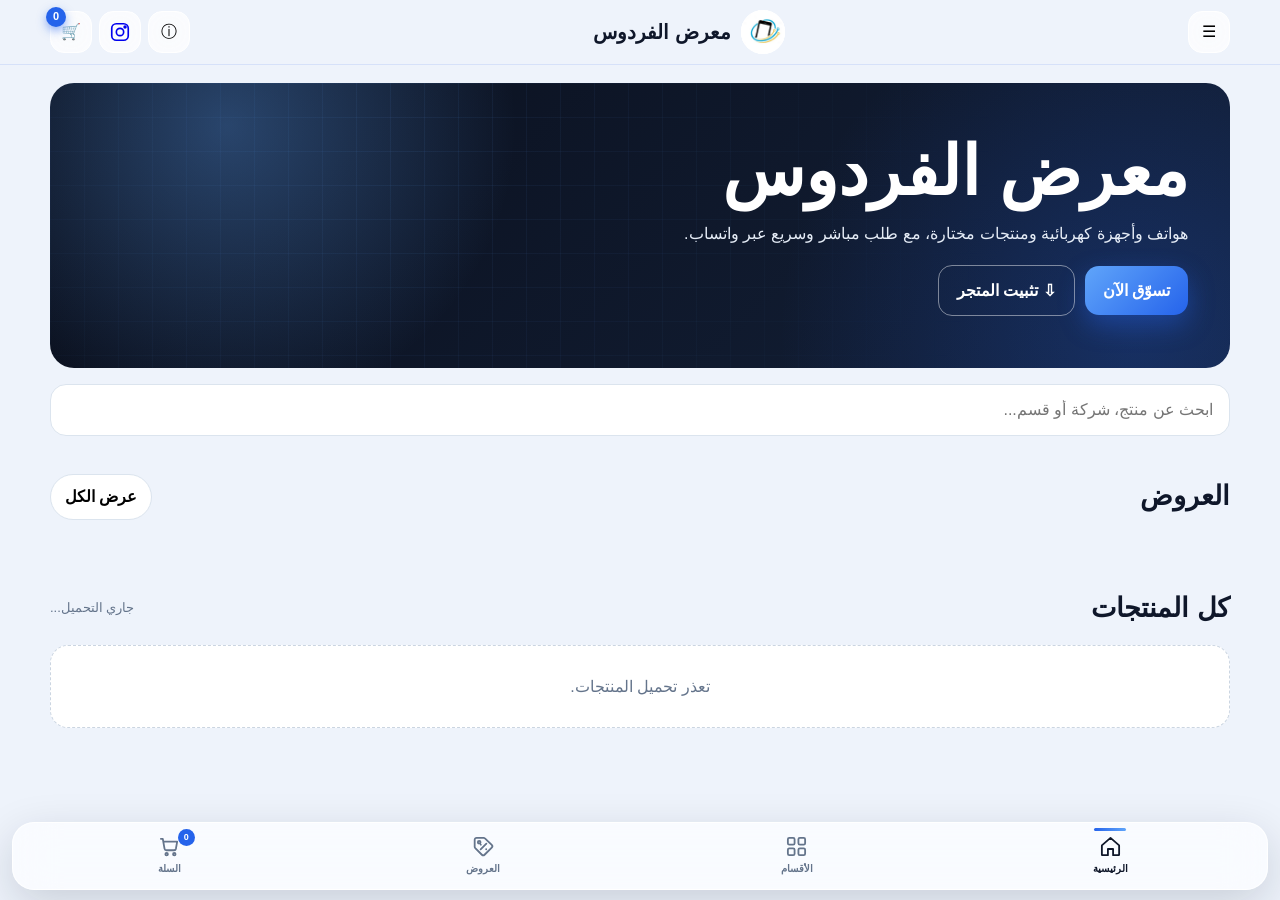
==== commit 302617e3: "Update storefront to new uploaded design" ====
--- a/index.html
+++ b/index.html
@@ -2,60 +2,13 @@
 <html lang="ar" dir="rtl">
 <head>
 <meta charset="utf-8"><meta name="viewport" content="width=device-width,initial-scale=1,maximum-scale=1,user-scalable=no,viewport-fit=cover">
-<title>معرض الفردوس</title><link rel="manifest" href="manifest.json"><meta name="theme-color" content="#f7f4ed"><meta name="apple-mobile-web-app-capable" content="yes"><link rel="apple-touch-icon" href="icons/icon-192.png">
-<style>
-:root{--bg:#f7f4ed;--ink:#171512;--muted:#746f67;--line:#e9e2d5;--gold:#b68b3d;--gold2:#e3c47c;--dark:#11100e}*{box-sizing:border-box}html{scroll-behavior:smooth}body{margin:0;background:var(--bg);color:var(--ink);font-family:Tahoma,Arial,sans-serif;line-height:1.6;padding-bottom:96px}body.locked{position:fixed;left:0;right:0;width:100%;overflow:hidden}button,input,textarea{font:inherit}.container{width:min(1180px,calc(100% - 28px));margin:auto}.hidden{display:none!important}.topbar{position:sticky;top:0;z-index:50;background:rgba(247,244,237,.88);backdrop-filter:blur(18px);border-bottom:1px solid rgba(182,139,61,.12);padding-top:env(safe-area-inset-top)}.topbar-inner{min-height:64px;display:grid;grid-template-columns:auto 1fr auto;align-items:center}.top-actions{display:flex;align-items:center;gap:7px}.instagram-btn svg{width:22px;height:22px;fill:none;stroke:currentColor;stroke-width:1.8;stroke-linecap:round;stroke-linejoin:round}.brand{display:flex;align-items:center;justify-content:center;gap:10px;color:inherit}.brand img{width:44px;height:44px;object-fit:contain;border-radius:50%;background:#fff}.brand span{font-weight:900;font-size:20px}.icon-btn{width:42px;height:42px;border:1px solid #fff;background:rgba(255,255,255,.7);backdrop-filter:blur(14px);border-radius:14px;display:grid;place-items:center;position:relative}.badge{position:absolute;top:-5px;left:-5px;min-width:20px;height:20px;padding:0 5px;border-radius:20px;background:var(--gold);color:#fff;font-size:11px;display:grid;place-items:center;font-weight:800}.hero{padding-top:18px}.hero-card{min-height:285px;border-radius:30px;background:radial-gradient(circle at 15% 15%,rgba(227,196,124,.35),transparent 28%),linear-gradient(135deg,#181510,#2b2419);color:#fff;padding:42px}.hero-card h1{font-size:clamp(38px,7vw,68px);line-height:1;margin:12px 0}.hero-card p{color:#eee6d8}.hero-actions{display:flex;gap:10px;align-items:center;flex-wrap:wrap;margin-top:18px}.hero-actions button{border:0;padding:12px 18px;border-radius:14px;font-weight:900}.hero-actions #shopNow{background:linear-gradient(135deg,var(--gold2),var(--gold));color:var(--ink)}.hero-actions #installStoreBtn{background:transparent;color:#fff;border:1px solid rgba(255,255,255,.45)}.install-content{padding:8px 20px 28px}.install-content h3{margin:4px 0 8px;font-size:22px}.install-content p{color:var(--muted);margin:0 0 16px}.install-steps{display:grid;gap:10px}.install-step{padding:12px 14px;border:1px solid var(--line);border-radius:14px;background:#faf8f4}.install-done{width:100%;margin-top:16px;border:0;border-radius:14px;padding:13px;background:linear-gradient(135deg,var(--gold2),var(--gold));font-weight:900}.brand-showcase{margin-top:24px;padding:10px;border:1px solid rgba(255,255,255,.22);background:rgba(255,255,255,.09);backdrop-filter:blur(18px);-webkit-backdrop-filter:blur(18px);border-radius:20px;box-shadow:inset 0 1px 0 rgba(255,255,255,.15)}.brand-logo-strip{display:flex;gap:10px;overflow-x:auto;scrollbar-width:none;padding:2px;-webkit-overflow-scrolling:touch}.brand-logo-strip::-webkit-scrollbar{display:none}.brand-logo-btn{flex:0 0 72px;width:72px;height:58px;border:1px solid rgba(255,255,255,.72);border-radius:16px;background:rgba(255,255,255,.92);display:grid;place-items:center;padding:8px;box-shadow:0 7px 22px rgba(0,0,0,.12);backdrop-filter:blur(12px);overflow:hidden;position:relative}.brand-logo-btn img{width:100%;height:100%;max-width:100%;max-height:100%;object-fit:contain;object-position:center;display:block;border-radius:8px}.brand-logo-btn:active{transform:scale(.96)}.search-wrap{padding-top:16px}.search{width:100%;height:52px;border:1px solid var(--line);border-radius:16px;background:#fff;padding:0 16px;font-size:16px;outline:none}.section{padding-top:38px}.section-head{display:flex;justify-content:space-between;align-items:center;gap:12px;margin-bottom:15px}.section-head h2{margin:0;font-size:27px}.count{font-size:13px;color:var(--muted)}.offer-strip{display:flex;gap:12px;overflow-x:auto;scroll-snap-type:x mandatory;padding:2px 2px 12px;scrollbar-width:none;-webkit-overflow-scrolling:touch}.offer-strip::-webkit-scrollbar{display:none}.offer-strip .card{flex:0 0 min(280px,78vw);scroll-snap-align:start}.grid{display:grid;grid-template-columns:repeat(4,1fr);gap:16px}.card{background:#fff;border:1px solid var(--line);border-radius:22px;overflow:hidden;display:flex;flex-direction:column}.image-wrap{aspect-ratio:1;position:relative;background:#faf8f3;overflow:hidden}.image-wrap img{width:100%;height:100%;object-fit:contain;display:block}.card.soldout .image-wrap img{filter:grayscale(1);opacity:.55}.pill,.sold-pill{position:absolute;top:10px;border-radius:999px;padding:5px 9px;font-size:11px;font-weight:900}.pill{right:10px;background:#17120b;color:#f6d891}.sold-pill{left:10px;background:#b42318;color:#fff}.body{padding:14px;display:flex;flex-direction:column;gap:8px;flex:1}.meta{font-size:12px;color:var(--gold);font-weight:800;display:flex;flex-wrap:wrap;gap:7px;align-items:center}.meta button{border:1px solid rgba(255,255,255,.92);background:linear-gradient(135deg,rgba(255,255,255,.72),rgba(255,255,255,.36));color:#8b6524;font:inherit;font-weight:900;padding:6px 10px;cursor:pointer;border-radius:999px;backdrop-filter:blur(14px) saturate(1.35);-webkit-backdrop-filter:blur(14px) saturate(1.35);box-shadow:0 4px 14px rgba(59,43,17,.08),inset 0 1px 0 rgba(255,255,255,.75);transition:.18s}.meta button:active{transform:scale(.96);background:rgba(255,255,255,.88)}.meta button:hover{text-decoration:none}.info>.meta{padding:10px;border:1px solid rgba(255,255,255,.82);background:rgba(247,244,237,.52);border-radius:18px;backdrop-filter:blur(18px);-webkit-backdrop-filter:blur(18px);box-shadow:0 8px 28px rgba(45,34,18,.07);margin-bottom:14px}.title{font-weight:900;font-size:16px;line-height:1.4}.price-row{display:flex;align-items:center;gap:8px;flex-wrap:wrap;margin-top:auto}.price{font-size:18px;font-weight:900}.old{text-decoration:line-through;color:#999;font-size:13px}.note{font-size:11px;color:#9d6c11;font-weight:800}.actions{display:grid;grid-template-columns:1fr auto;gap:8px;align-items:center}.add,.details{border:0;border-radius:13px;padding:10px 12px;font-weight:800}.add{background:var(--dark);color:#fff;width:100%}.add:disabled{background:#aaa}.details{background:#fff;border:1px solid var(--line)}.qty-inline{height:42px;border:1px solid rgba(182,139,61,.45);background:rgba(255,255,255,.82);backdrop-filter:blur(12px);border-radius:13px;display:grid;grid-template-columns:42px 1fr 42px;align-items:center;overflow:hidden;box-shadow:inset 0 1px 0 #fff}.qty-inline button{height:100%;border:0;background:transparent;font-size:21px;font-weight:900}.qty-inline b{text-align:center;font-size:16px}.category-grid{display:grid;grid-template-columns:repeat(3,1fr);gap:13px}.category-card{border:1px solid rgba(182,139,61,.15);background:rgba(255,255,255,.82);backdrop-filter:blur(12px);border-radius:22px;padding:22px 15px;text-align:center;min-height:126px;display:flex;flex-direction:column;align-items:center;justify-content:center;gap:8px;box-shadow:0 10px 30px rgba(40,30,15,.05)}.category-icon{width:48px;height:48px;border-radius:16px;display:grid;place-items:center;background:#f4ede1;color:#9b7028;font-size:23px}.category-card strong{font-size:15px}.category-card small{color:var(--muted)}.filter-block{margin:0 0 18px}.filter-label{font-weight:900;margin:10px 0 8px}.chips{display:flex;gap:8px;overflow-x:auto;padding-bottom:6px;scrollbar-width:none}.chips::-webkit-scrollbar{display:none}.chip{white-space:nowrap;border:1px solid var(--line);background:rgba(255,255,255,.82);backdrop-filter:blur(10px);border-radius:999px;padding:8px 13px;font-weight:800;color:#5d554a}.chip.active{background:#171512;color:#fff;border-color:#171512}.back-row{margin-bottom:14px}.back-btn{border:1px solid var(--line);background:#fff;border-radius:999px;padding:9px 14px;font-weight:800}.empty{grid-column:1/-1;background:#fff;border:1px dashed #d6cbb6;border-radius:18px;padding:28px;text-align:center;color:var(--muted)}dialog{border:0;padding:0;border-radius:26px;background:#fff;color:var(--ink);box-shadow:0 30px 90px rgba(0,0,0,.25)}dialog::backdrop{background:rgba(0,0,0,.58);backdrop-filter:blur(3px)}#productModal{width:min(920px,calc(100% - 18px));max-height:92dvh;overflow:auto}#cartModal{width:min(680px,calc(100% - 10px));max-height:94dvh;overflow:auto}.modal-head{display:flex;justify-content:space-between;align-items:center;padding:18px 20px;border-bottom:1px solid var(--line);position:sticky;top:0;background:#fff;z-index:5}.close{width:42px;height:42px;border:1px solid var(--line);background:#fff;border-radius:50%;font-size:22px}.detail{display:grid;grid-template-columns:1fr 1fr}.gallery{background:#faf8f3;padding:18px}.gallery img{width:100%;aspect-ratio:1;object-fit:contain;background:#fff;border-radius:18px}.info{padding:30px}.desc{white-space:pre-wrap;background:#fbf9f5;border:1px solid var(--line);padding:14px;border-radius:14px;margin:15px 0}.sold-msg{background:#ffebeb;color:#b42318;padding:11px;border-radius:12px;font-weight:900;margin:12px 0}.cart-items{padding:10px 20px}.cart-item{display:grid;grid-template-columns:70px 1fr auto;gap:10px;align-items:center;border-bottom:1px solid var(--line);padding:10px 0}.cart-item img{width:70px;height:70px;object-fit:contain;background:#faf8f3;border-radius:12px}.qty{display:flex;gap:6px;align-items:center;margin-top:5px}.qty button{width:32px;height:32px;border:1px solid var(--line);background:#fff;border-radius:9px}.remove{border:0;background:transparent;color:#a34b3c}.summary{display:flex;justify-content:space-between;padding:14px 20px;border-top:1px solid var(--line)}.checkout{display:grid;gap:10px;padding:0 20px max(28px,env(safe-area-inset-bottom))}.checkout input,.checkout textarea{width:100%;border:1px solid var(--line);border-radius:12px;padding:11px;font-size:16px}.checkout button{border:0;background:#178a51;color:#fff;border-radius:14px;padding:14px;font-weight:900}.cart-tools{display:grid;grid-template-columns:repeat(3,1fr);gap:8px;padding:0 20px 14px}.cart-tools button{border:1px solid var(--line);background:#fff;color:var(--ink);border-radius:13px;padding:11px 8px;font-weight:900}.cart-tools .ig-send{background:#d62976;color:#fff;border:0}.cart-tools .clear-cart{color:#b42318;background:#fff7f6;border-color:#f0d2cf}.cart-clear-top{padding-bottom:14px}.checkout .ig-send{background:#d62976}@media(max-width:520px){.cart-tools{grid-template-columns:1fr}}.toast{position:fixed;z-index:120;bottom:104px;left:50%;transform:translate(-50%,20px);opacity:0;background:#181510;color:#fff;padding:10px 16px;border-radius:999px;transition:.2s}.toast.show{opacity:1;transform:translate(-50%,0)}.bottom{display:grid;position:fixed;z-index:60;bottom:max(10px,env(safe-area-inset-bottom));left:12px;right:12px;grid-template-columns:repeat(4,1fr);min-height:68px;border:1px solid rgba(255,255,255,.85);background:rgba(255,255,255,.68);backdrop-filter:blur(22px) saturate(1.5);-webkit-backdrop-filter:blur(22px) saturate(1.5);border-radius:22px;box-shadow:0 14px 45px rgba(30,22,12,.16);overflow:hidden}.nav-btn{border:0;background:transparent;color:#696159;display:flex;flex-direction:column;align-items:center;justify-content:center;gap:3px;position:relative}.nav-btn.active{color:#1d1812}.nav-btn.active::before{content:'';position:absolute;top:5px;width:32px;height:3px;background:linear-gradient(90deg,var(--gold),var(--gold2));border-radius:99px}.nav-icon{width:23px;height:23px;display:grid;place-items:center}.nav-icon svg{width:23px;height:23px;display:block;fill:none;stroke:currentColor;stroke-width:1.9;stroke-linecap:round;stroke-linejoin:round}.nav-icon svg .fill{fill:currentColor;stroke:none}.nav-btn small{font-size:10px;font-weight:800}.bottom b{position:absolute;top:6px;right:calc(50% - 25px);background:var(--gold);color:#fff;border-radius:20px;min-width:17px;height:17px;font-size:9px;display:grid;place-items:center}@media(max-width:920px){.grid{grid-template-columns:repeat(3,1fr)}}@media(max-width:680px){.hero{padding-top:12px}.hero-card{padding:25px 21px;min-height:250px}.grid{grid-template-columns:repeat(2,minmax(0,1fr));gap:10px}.body{padding:11px}.title{font-size:14px}.price{font-size:16px}.actions{grid-template-columns:1fr}.details{display:none}.detail{grid-template-columns:1fr}.gallery{padding:12px}.info{padding:18px}.section{padding-top:32px}.category-grid{grid-template-columns:repeat(2,1fr)}.offer-strip .card{flex-basis:72vw}.brand-logo-btn{flex-basis:66px;width:66px;height:54px}}
-</style></head><body>
-<header class="topbar"><div class="container topbar-inner"><button id="menuBtn" class="icon-btn">☰</button><button class="brand" id="brandHome" style="border:0;background:transparent"><img src="icons/firdaws-logo.svg" alt=""><span>معرض الفردوس</span></button><div class="top-actions"><a class="icon-btn instagram-btn" href="https://www.instagram.com/mobil.iq?igsi=MW54a2plYjNoOGlveA%3D%3D&amp;utm_source=qr" target="_blank" rel="noopener noreferrer" aria-label="إنستغرام معرض الفردوس"><svg viewBox="0 0 24 24" aria-hidden="true"><rect x="3" y="3" width="18" height="18" rx="5"/><circle cx="12" cy="12" r="4"/><circle cx="17.5" cy="6.5" r="1" class="fill"/></svg></a><button id="cartBtn" class="icon-btn">🛒<span id="cartCount" class="badge">0</span></button></div></div></header>
-<main><section id="homeView"><section class="hero container"><div class="hero-card"><h1>معرض الفردوس</h1><p>هواتف وأجهزة كهربائية ومنتجات مختارة، مع طلب مباشر وسريع عبر واتساب.</p><div class="hero-actions"><button id="shopNow">تسوّق الآن</button><button id="installStoreBtn">⇩ تثبيت المتجر</button></div><div id="brandShowcase" class="brand-showcase hidden"><div id="brandLogos" class="brand-logo-strip"></div></div></div></section><div class="container search-wrap"><input id="q" class="search" type="search" placeholder="ابحث عن منتج، شركة أو قسم..."></div><section class="section container"><div class="section-head"><h2>العروض</h2><button id="allOffers" class="back-btn">عرض الكل</button></div><div id="homeOffers" class="offer-strip"></div></section><section class="section container"><div class="section-head"><h2>كل المنتجات</h2><span id="status" class="count">جاري التحميل...</span></div><div id="homeGrid" class="grid"><div class="empty">جاري تحميل المنتجات...</div></div></section></section>
+<title>معرض الفردوس</title><meta name="description" content="معرض الفردوس — هواتف وأجهزة كهربائية ومنتجات مختارة، طلب مباشر وسريع عبر واتساب."><meta property="og:type" content="website"><meta property="og:title" content="معرض الفردوس"><meta property="og:description" content="هواتف وأجهزة كهربائية ومنتجات مختارة، مع طلب مباشر وسريع عبر واتساب."><meta property="og:image" content="icons/icon-512.png"><meta name="twitter:card" content="summary_large_image"><link rel="manifest" href="manifest.json"><meta name="theme-color" content="#eef3fb"><meta name="apple-mobile-web-app-capable" content="yes"><link rel="apple-touch-icon" href="icons/icon-192.png">
+<link rel="stylesheet" href="style.css?v=20260909"></head><body>
+<header class="topbar"><div class="container topbar-inner"><button id="menuBtn" class="icon-btn">☰</button><button class="brand" id="brandHome" style="border:0;background:transparent"><img src="icons/firdaws-logo.svg" alt=""><span>معرض الفردوس</span></button><div class="top-actions"><button id="policyBtn" class="icon-btn" aria-label="الضمان والاستبدال">ⓘ</button><a class="icon-btn instagram-btn" href="https://www.instagram.com/mobil.iq?igsi=MW54a2plYjNoOGlveA%3D%3D&amp;utm_source=qr" target="_blank" rel="noopener noreferrer" aria-label="إنستغرام معرض الفردوس"><svg viewBox="0 0 24 24" aria-hidden="true"><rect x="3" y="3" width="18" height="18" rx="5"/><circle cx="12" cy="12" r="4"/><circle cx="17.5" cy="6.5" r="1" class="fill"/></svg></a><button id="cartBtn" class="icon-btn">🛒<span id="cartCount" class="badge">0</span></button></div></div></header>
+<main><section id="homeView"><section class="hero container"><div class="hero-card"><h1>معرض الفردوس</h1><p>هواتف وأجهزة كهربائية ومنتجات مختارة، مع طلب مباشر وسريع عبر واتساب.</p><div class="hero-actions"><button id="shopNow">تسوّق الآن</button><button id="installStoreBtn">⇩ تثبيت المتجر</button></div><div id="brandShowcase" class="brand-showcase hidden"><div id="brandLogos" class="brand-logo-strip"></div></div></div></section><div class="container search-wrap"><input id="q" class="search" type="search" placeholder="ابحث عن منتج، شركة أو قسم..."></div><section class="section container"><div class="section-head"><h2>العروض</h2><button id="allOffers" class="back-btn">عرض الكل</button></div><div id="homeOffers" class="offer-strip"></div></section><section class="section container"><div class="section-head"><h2>كل المنتجات</h2><span id="status" class="count">جاري التحميل...</span></div><div id="homeGrid" class="grid"><div class="skeleton-card"><div class="sk-img"></div><div class="sk-line"></div><div class="sk-line" style="width:60%"></div></div><div class="skeleton-card"><div class="sk-img"></div><div class="sk-line"></div><div class="sk-line" style="width:60%"></div></div><div class="skeleton-card"><div class="sk-img"></div><div class="sk-line"></div><div class="sk-line" style="width:60%"></div></div><div class="skeleton-card"><div class="sk-img"></div><div class="sk-line"></div><div class="sk-line" style="width:60%"></div></div><div class="skeleton-card"><div class="sk-img"></div><div class="sk-line"></div><div class="sk-line" style="width:60%"></div></div><div class="skeleton-card"><div class="sk-img"></div><div class="sk-line"></div><div class="sk-line" style="width:60%"></div></div></div></section></section>
 <section id="categoriesView" class="hidden section container"><div class="section-head"><h2>الأقسام</h2><span class="count" id="categoryCount"></span></div><div id="categoryGrid" class="category-grid"></div></section>
 <section id="productsView" class="hidden section container"><div class="back-row"><button id="backCategories" class="back-btn">← الرجوع للأقسام</button></div><div class="section-head"><h2 id="productsTitle">المنتجات</h2><span id="productsCount" class="count"></span></div><div id="categoryFilters" class="filter-block"></div><div id="productGrid" class="grid"></div></section>
 <section id="offersView" class="hidden section container"><div class="section-head"><h2>كل العروض</h2><span id="offersCount" class="count"></span></div><div id="offersGrid" class="grid"></div></section></main>
-<dialog id="installModal"><div class="modal-head"><strong>تثبيت متجر معرض الفردوس</strong><button class="close" data-close="installModal">×</button></div><div class="install-content"><h3>ثبّت المتجر على جهازك</h3><p id="installIntro">يمكنك إضافة المتجر إلى الشاشة الرئيسية للوصول إليه مثل أي تطبيق.</p><div id="installSteps" class="install-steps"></div><button class="install-done" type="button" data-close="installModal">فهمت</button></div></dialog><dialog id="productModal"><div class="modal-head"><strong>تفاصيل المنتج</strong><button class="close" data-close="productModal">×</button></div><div id="productContent"></div></dialog><dialog id="cartModal"><div class="modal-head"><strong>السلة</strong><button class="close" data-close="cartModal">×</button></div><div id="cartItems" class="cart-items"></div><div class="summary"><span>عدد القطع: <b id="cartPieces">0</b></span><strong id="cartTotal">0 د.ع</strong></div><div class="cart-tools cart-clear-top"><button id="clearCartBtn" class="clear-cart" type="button">🗑 إفراغ السلة</button></div><form id="checkoutForm" class="checkout"><input id="customerName" placeholder="الاسم" required><input id="phone" type="tel" placeholder="رقم الهاتف" required><textarea id="address" placeholder="العنوان + أقرب نقطة" required></textarea><textarea id="note" placeholder="ملاحظات الطلب"></textarea><button>إرسال الطلب عبر واتساب</button><button id="instagramOrderBtn" class="ig-send" type="button">◎ نسخ الطلب وفتح إنستغرام</button></form></dialog><div id="toast" class="toast"></div>
+<dialog id="installModal"><div class="modal-head"><strong>تثبيت متجر معرض الفردوس</strong><button class="close" data-close="installModal">×</button></div><div class="install-content"><h3>ثبّت المتجر على جهازك</h3><p id="installIntro">يمكنك إضافة المتجر إلى الشاشة الرئيسية للوصول إليه مثل أي تطبيق.</p><div id="installSteps" class="install-steps"></div><button class="install-done" type="button" data-close="installModal">فهمت</button></div></dialog><dialog id="policyModal"><div class="modal-head"><strong>الضمان والاستبدال</strong><button class="close" data-close="policyModal">×</button></div><div class="policy-content"><h3>الضمان</h3><p>جميع المنتجات مضمونة حسب سياسة الوكيل/الشركة المصنّعة. تواصل معنا عبر واتساب أو إنستغرام لأي عطل ضمن فترة الضمان.</p><h3>الاستبدال والإرجاع</h3><p>يمكن استبدال المنتج خلال فترة محددة من تاريخ الاستلام إذا كان بحالته الأصلية وبكامل ملحقاته. تواصل معنا قبل إعادة أي منتج.</p><h3>التوصيل</h3><p>التوصيل متوفر لكل المحافظة، والدفع عند الاستلام.</p></div></dialog><dialog id="productModal"><div class="modal-head"><strong>تفاصيل المنتج</strong><button class="close" data-close="productModal">×</button></div><div id="productContent"></div></dialog><dialog id="cartModal"><div class="modal-head"><strong>السلة</strong><button class="close" data-close="cartModal">×</button></div><div id="cartItems" class="cart-items"></div><div class="summary"><span>عدد القطع: <b id="cartPieces">0</b></span><strong id="cartTotal">0 د.ع</strong></div><div class="cart-tools cart-clear-top"><button id="clearCartBtn" class="clear-cart" type="button">🗑 إفراغ السلة</button></div><form id="checkoutForm" class="checkout"><input id="customerName" placeholder="الاسم" required><input id="phone" type="tel" placeholder="رقم الهاتف" required><textarea id="address" placeholder="العنوان + أقرب نقطة" required></textarea><textarea id="note" placeholder="ملاحظات الطلب"></textarea><button>إرسال الطلب عبر واتساب</button><button id="instagramOrderBtn" class="ig-send" type="button">◎ نسخ الطلب وفتح إنستغرام</button></form></dialog><div id="toast" class="toast"></div>
 <nav class="bottom"><button class="nav-btn active" data-view="home"><span class="nav-icon" aria-hidden="true"><svg viewBox="0 0 24 24"><path d="M3 10.8 12 3l9 7.8v9.7a.5.5 0 0 1-.5.5h-5.8v-6.4H9.3V21H3.5a.5.5 0 0 1-.5-.5z"/></svg></span><small>الرئيسية</small></button><button class="nav-btn" data-view="categories"><span class="nav-icon" aria-hidden="true"><svg viewBox="0 0 24 24"><rect x="3" y="3" width="7" height="7" rx="1.5"/><rect x="14" y="3" width="7" height="7" rx="1.5"/><rect x="3" y="14" width="7" height="7" rx="1.5"/><rect x="14" y="14" width="7" height="7" rx="1.5"/></svg></span><small>الأقسام</small></button><button class="nav-btn" data-view="offers"><span class="nav-icon" aria-hidden="true"><svg viewBox="0 0 24 24"><path d="M20.6 13.1 13.1 20.6a2 2 0 0 1-2.8 0L3.4 13.7a2 2 0 0 1-.6-1.4V5a2 2 0 0 1 2-2h7.3a2 2 0 0 1 1.4.6l7.1 6.7a2 2 0 0 1 0 2.8Z"/><circle cx="7.5" cy="7.5" r="1.4"/><path d="m9 15 6-6M9.2 10.1h.01M14.8 14.9h.01"/></svg></span><small>العروض</small></button><button class="nav-btn" id="bottomCartBtn"><span class="nav-icon" aria-hidden="true"><svg viewBox="0 0 24 24"><path d="M3 4h2l1.8 10.2a2 2 0 0 0 2 1.7h7.9a2 2 0 0 0 2-1.6L20 7H6"/><circle cx="9" cy="20" r="1.3"/><circle cx="17" cy="20" r="1.3"/></svg></span><small>السلة</small><b id="bottomCartCount">0</b></button></nav>
-<script>
-const CSV_URL='https://docs.google.com/spreadsheets/d/e/2PACX-1vToXcV323xvYtiuz6tg-d0q_f2iwOwnYBpCRqAgSnarQ2PYVZ9Z1GJKlSmftjuajtlJ6zBfmVbRwArp/pub?output=csv';
-const WA='9647719183122',CACHE='firdaws_products_v6',$=id=>document.getElementById(id);let products=[],selectedCategory='',selectedSub='',selectedBrand='',cart=JSON.parse(localStorage.getItem('firdaws_cart')||'{}'),lockedY=0;
-function parseCSV(text){const rows=[];let row=[],cell='',quoted=false;for(let i=0;i<text.length;i++){const c=text[i],n=text[i+1];if(c==='"'&&quoted&&n==='"'){cell+='"';i++;continue}if(c==='"'){quoted=!quoted;continue}if(c===','&&!quoted){row.push(cell);cell='';continue}if((c==='\n'||c==='\r')&&!quoted){if(c==='\r'&&n==='\n')i++;row.push(cell);cell='';if(row.some(v=>v!==''))rows.push(row);row=[];continue}cell+=c}row.push(cell);if(row.some(v=>v!==''))rows.push(row);if(!rows.length)return[];const headers=rows.shift().map(h=>String(h).trim().toLowerCase());return rows.map(r=>Object.fromEntries(headers.map((h,i)=>[h,String(r[i]??'').trim()]))) }
-function num(v){const n=Number(String(v??'').replace(/[,،\s]/g,''));return Number.isFinite(n)?n:0}function truthy(v){return /^(1|true|yes|نعم)$/i.test(String(v||'').trim())}function inactive(v){return /^(0|false|no|لا|موقوف|inactive)$/i.test(String(v||'').trim())}function normalize(rows){return rows.map(x=>({id:String(x.id||'').trim(),name:String(x.name||'').trim(),price:num(x.price),old:num(x.old_price),offer:truthy(x.offer),note:x.discount_note||'',image:x.image||'',category:x.category||'غير مصنف',sub:x.sub_category||'',brand:x.brand||'',brandLogo:x.brand_logo||'',desc:x.desc||'',active:x.active||'',stock:x.stock===''||x.stock==null?null:Math.max(0,num(x.stock))})).filter(x=>x.id&&x.name&&!inactive(x.active))}
-const sold=p=>p.stock!==null&&p.stock<=0,esc=s=>String(s??'').replace(/[&<>"']/g,m=>({'&':'&amp;','<':'&lt;','>':'&gt;','"':'&quot;',"'":'&#39;'}[m])),money=n=>num(n).toLocaleString('ar-IQ');
-function lockPage(){if(document.body.classList.contains('locked'))return;lockedY=window.scrollY;document.body.style.top=`-${lockedY}px`;document.body.classList.add('locked')}function unlockPage(){if(!document.body.classList.contains('locked'))return;document.body.classList.remove('locked');document.body.style.top='';window.scrollTo(0,lockedY)}function openDialog(id){lockPage();$(id).showModal()}function closeDialog(id){const d=$(id);if(d.open)d.close();if(!$('productModal').open&&!$('cartModal').open&&!$('installModal').open)unlockPage()}['productModal','cartModal','installModal'].forEach(id=>{$(id).addEventListener('cancel',e=>{e.preventDefault();closeDialog(id)});$(id).addEventListener('click',e=>{if(e.target===$(id))closeDialog(id)})});
-let deferredInstallPrompt=null;
-window.addEventListener('beforeinstallprompt',e=>{e.preventDefault();deferredInstallPrompt=e});
-function showInstallGuide(){
-  const ios=/iphone|ipad|ipod/i.test(navigator.userAgent);
-  const standalone=window.matchMedia('(display-mode: standalone)').matches||navigator.standalone===true;
-  if(standalone){$('installSteps').innerHTML='<div class="install-step">✓ المتجر مثبت بالفعل على جهازك.</div>';openDialog('installModal');return}
-  if(deferredInstallPrompt){
-    deferredInstallPrompt.prompt();
-    deferredInstallPrompt.userChoice.finally(()=>{deferredInstallPrompt=null});
-    return
-  }
-  $('installSteps').innerHTML=ios
-    ? '<div class="install-step">1. اضغط زر <b>المشاركة</b> في Safari.</div><div class="install-step">2. اختر <b>إضافة إلى الشاشة الرئيسية</b>.</div><div class="install-step">3. اضغط <b>إضافة</b>، وسيظهر معرض الفردوس كتطبيق على الشاشة.</div>'
-    : '<div class="install-step">1. افتح قائمة المتصفح ⋮.</div><div class="install-step">2. اختر <b>تثبيت التطبيق</b> أو <b>إضافة إلى الشاشة الرئيسية</b>.</div><div class="install-step">3. وافق على التثبيت.</div>';
-  openDialog('installModal')
-}
-function metaLinks(p){const a=[];if(p.category)a.push(`<button data-meta-category="${esc(p.category)}">${esc(p.category)}</button>`);if(p.sub)a.push(`<button data-meta-sub="${esc(p.sub)}" data-parent="${esc(p.category)}">${esc(p.sub)}</button>`);if(p.brand)a.push(`<button data-meta-brand="${esc(p.brand)}" data-parent="${esc(p.category)}">${esc(p.brand)}</button>`);return a.join('')}
-function purchaseMarkup(p){const out=sold(p),qty=cart[p.id]||0;if(out)return '<button class="add" disabled>نفدت الكمية</button>';if(qty>0)return `<div class="qty-inline"><button data-qty-dec="${esc(p.id)}">−</button><b>${qty}</b><button data-qty-inc="${esc(p.id)}">+</button></div>`;return `<button class="add" data-add="${esc(p.id)}">+ أضف للسلة</button>`}
-function card(p){const out=sold(p);return `<article class="card${out?' soldout':''}"><div class="image-wrap" data-open="${esc(p.id)}">${p.offer?'<span class="pill">عرض</span>':''}${out?'<span class="sold-pill">نفدت الكمية</span>':''}<img src="${esc(p.image)}" loading="lazy" alt="${esc(p.name)}"></div><div class="body"><div class="meta">${metaLinks(p)}</div><div class="title" data-open="${esc(p.id)}">${esc(p.name)}</div><div class="price-row"><span class="price">${money(p.price)} د.ع</span>${p.old>p.price?`<span class="old">${money(p.old)} د.ع</span>`:''}</div>${p.note?`<div class="note">${esc(p.note)}</div>`:''}<div class="actions"><div data-purchase="${esc(p.id)}">${purchaseMarkup(p)}</div><button class="details" data-open="${esc(p.id)}">تفاصيل</button></div></div></article>`}
-function renderBrands(){const seen=new Map();products.forEach(p=>{if(p.brand&&p.brandLogo&&!seen.has(p.brand))seen.set(p.brand,p.brandLogo)});const items=[...seen.entries()];$('brandLogos').innerHTML=items.map(([name,logo])=>`<button class="brand-logo-btn" data-home-brand="${esc(name)}" aria-label="${esc(name)}"><img src="${esc(logo)}" alt="${esc(name)}"></button>`).join('');$('brandShowcase').classList.toggle('hidden',!items.length)}
-function renderHome(){const q=$('q').value.trim().toLowerCase();const list=products.filter(p=>!q||[p.name,p.category,p.sub,p.brand].join(' ').toLowerCase().includes(q));$('status').textContent=list.length+' منتج';$('homeGrid').innerHTML=list.map(card).join('')||'<div class="empty">لا توجد منتجات مطابقة.</div>';const offers=products.filter(p=>p.offer||p.old>p.price).slice(0,12);$('homeOffers').innerHTML=offers.map(card).join('')||'<div class="empty">لا توجد عروض حاليًا.</div>'}
-function renderCategories(){const cats=[...new Set(products.map(p=>p.category).filter(Boolean))];$('categoryCount').textContent=cats.length+' قسم';$('categoryGrid').innerHTML=cats.map((c,i)=>{const count=products.filter(p=>p.category===c).length,icons=['▦','◈','◇','▣','◉','⌁'];return `<button class="category-card" data-category="${esc(c)}"><span class="category-icon">${icons[i%icons.length]}</span><strong>${esc(c)}</strong><small>${count} منتج</small></button>`}).join('')||'<div class="empty">لا توجد أقسام.</div>'}
-function renderFilters(){const base=selectedCategory?products.filter(p=>p.category===selectedCategory):products,subs=[...new Set(base.map(p=>p.sub).filter(Boolean))],brands=[...new Set(base.map(p=>p.brand).filter(Boolean))];let h='';if(selectedCategory&&subs.length)h+=`<div class="filter-label">الأقسام الفرعية</div><div class="chips"><button class="chip ${!selectedSub?'active':''}" data-sub="">الكل</button>${subs.map(s=>`<button class="chip ${selectedSub===s?'active':''}" data-sub="${esc(s)}">${esc(s)}</button>`).join('')}</div>`;if(brands.length)h+=`<div class="filter-label">البراندات</div><div class="chips"><button class="chip ${!selectedBrand?'active':''}" data-brand="">الكل</button>${brands.map(b=>`<button class="chip ${selectedBrand===b?'active':''}" data-brand="${esc(b)}">${esc(b)}</button>`).join('')}</div>`;$('categoryFilters').innerHTML=h}
-function renderSelectedCategory(){let list=selectedCategory?products.filter(p=>p.category===selectedCategory):products.slice();if(selectedSub)list=list.filter(p=>p.sub===selectedSub);if(selectedBrand)list=list.filter(p=>p.brand===selectedBrand);$('productsTitle').textContent=[selectedCategory,selectedSub,selectedBrand].filter(Boolean).join(' • ')||'المنتجات';$('productsCount').textContent=list.length+' منتج';renderFilters();$('productGrid').innerHTML=list.map(card).join('')||'<div class="empty">لا توجد منتجات مطابقة.</div>'}
-function renderOffers(){const list=products.filter(p=>p.offer||p.old>p.price);$('offersCount').textContent=list.length+' عرض';$('offersGrid').innerHTML=list.map(card).join('')||'<div class="empty">لا توجد عروض حاليًا.</div>'}
-function setView(view){['homeView','categoriesView','productsView','offersView'].forEach(id=>$(id).classList.add('hidden'));if(view==='home')$('homeView').classList.remove('hidden');if(view==='categories'){$('categoriesView').classList.remove('hidden');renderCategories()}if(view==='offers'){$('offersView').classList.remove('hidden');renderOffers()}document.querySelectorAll('.nav-btn[data-view]').forEach(b=>b.classList.toggle('active',b.dataset.view===view));window.scrollTo(0,0)}
-function openCategory(name,sub='',brand=''){selectedCategory=name;selectedSub=sub;selectedBrand=brand;renderSelectedCategory();['homeView','categoriesView','offersView'].forEach(id=>$(id).classList.add('hidden'));$('productsView').classList.remove('hidden');document.querySelectorAll('.nav-btn[data-view]').forEach(b=>b.classList.remove('active'));window.scrollTo(0,0)}
-function openProduct(id){const p=products.find(x=>x.id===id);if(!p)return;const out=sold(p);$('productContent').innerHTML=`<div class="detail"><div class="gallery"><img src="${esc(p.image)}" alt="${esc(p.name)}" style="${out?'filter:grayscale(1);opacity:.55':''}"></div><div class="info"><div class="meta">${metaLinks(p)}</div><h2>${esc(p.name)}</h2><div class="price-row"><span class="price">${money(p.price)} د.ع</span>${p.old>p.price?`<span class="old">${money(p.old)} د.ع</span>`:''}</div>${out?'<div class="sold-msg">نفدت الكمية حاليًا</div>':''}${p.desc?`<div class="desc">${esc(p.desc)}</div>`:''}<div data-purchase="${esc(p.id)}">${purchaseMarkup(p)}</div></div></div>`;openDialog('productModal')}
-function syncPurchase(id){const p=products.find(x=>x.id===id);if(!p)return;document.querySelectorAll(`[data-purchase="${CSS.escape(id)}"]`).forEach(el=>el.innerHTML=purchaseMarkup(p))}
-function saveCart(){localStorage.setItem('firdaws_cart',JSON.stringify(cart));updateCart()}function add(id){const p=products.find(x=>x.id===id);if(!p||sold(p))return toast('نفدت الكمية');const current=cart[id]||0;if(p.stock!==null&&current>=p.stock)return toast('وصلت للكمية المتوفرة');cart[id]=current+1;saveCart();syncPurchase(id);toast('✓ تمت الإضافة للسلة')}function inlineInc(id){const p=products.find(x=>x.id===id);if(!p||sold(p))return;if(p.stock!==null&&(cart[id]||0)>=p.stock)return toast('وصلت للكمية المتوفرة');cart[id]=(cart[id]||0)+1;saveCart();syncPurchase(id)}function inlineDec(id){if(!cart[id])return;cart[id]--;if(cart[id]<=0)delete cart[id];saveCart();syncPurchase(id)}function cartItems(){return Object.entries(cart).map(([id,qty])=>{const p=products.find(x=>x.id===id);return p?{...p,qty}:null}).filter(Boolean)}function updateCart(){const items=cartItems(),pieces=items.reduce((s,x)=>s+x.qty,0),total=items.reduce((s,x)=>s+x.qty*x.price,0);$('cartCount').textContent=pieces;$('bottomCartCount').textContent=pieces;$('cartPieces').textContent=pieces;$('cartTotal').textContent=money(total)+' د.ع'}
-function openCart(){const items=cartItems();$('cartItems').innerHTML=items.length?items.map(x=>`<div class="cart-item"><img src="${esc(x.image)}"><div><strong>${esc(x.name)}</strong><div>${money(x.price)} د.ع</div><div class="qty"><button data-dec="${esc(x.id)}">−</button><b>${x.qty}</b><button data-inc="${esc(x.id)}">+</button></div></div><button class="remove" data-del="${esc(x.id)}">حذف</button></div>`).join(''):'<div class="empty">السلة فارغة</div>';updateCart();openDialog('cartModal')}function inc(id){const p=products.find(x=>x.id===id);if(!p||sold(p))return;if(p.stock!==null&&(cart[id]||0)>=p.stock)return toast('وصلت للكمية المتوفرة');cart[id]=(cart[id]||0)+1;saveCart();syncPurchase(id);openCart()}function dec(id){if(--cart[id]<=0)delete cart[id];saveCart();syncPurchase(id);openCart()}function del(id){delete cart[id];saveCart();syncPurchase(id);openCart()}function toast(t){$('toast').textContent=t;$('toast').classList.add('show');clearTimeout(toast.t);toast.t=setTimeout(()=>$('toast').classList.remove('show'),1400)}
-function buildOrderMessage(requireCustomer=false){const items=cartItems().filter(x=>!sold(x));if(!items.length){toast('السلة فارغة');return''}const n=$('customerName').value.trim(),p=$('phone').value.trim(),ad=$('address').value.trim(),nt=$('note').value.trim();if(requireCustomer&&(!n||!p||!ad)){toast('أكمل الاسم والهاتف والعنوان');return''}const total=items.reduce((s,x)=>s+x.qty*x.price,0);let msg=`طلب جديد - معرض الفردوس\n\nالاسم: ${n||'-'}\nالهاتف: ${p||'-'}\nالعنوان: ${ad||'-'}\n`;if(nt)msg+=`ملاحظات: ${nt}\n`;msg+='\nالمنتجات:\n'+items.map((x,i)=>`${i+1}) ${x.name} | ${x.qty} × ${money(x.price)} = ${money(x.qty*x.price)} د.ع`).join('\n')+`\n\nالإجمالي: ${money(total)} د.ع`;return msg}
-async function copyOrderText(msg){try{await navigator.clipboard.writeText(msg);return true}catch(e){return false}}
-function clearAllCart(){if(!cartItems().length)return toast('السلة فارغة');if(!confirm('هل تريد إفراغ السلة بالكامل؟'))return;const ids=Object.keys(cart);cart={};saveCart();ids.forEach(syncPurchase);openCart();toast('✓ تم إفراغ السلة')}
-document.addEventListener('click',e=>{const close=e.target.closest('[data-close]');if(close)return closeDialog(close.dataset.close);const hb=e.target.closest('[data-home-brand]');if(hb)return openCategory('','',hb.dataset.homeBrand);const mc=e.target.closest('[data-meta-category]');if(mc){if($('productModal').open)closeDialog('productModal');return openCategory(mc.dataset.metaCategory)}const ms=e.target.closest('[data-meta-sub]');if(ms){if($('productModal').open)closeDialog('productModal');return openCategory(ms.dataset.parent,ms.dataset.metaSub,'')}const mb=e.target.closest('[data-meta-brand]');if(mb){if($('productModal').open)closeDialog('productModal');return openCategory(mb.dataset.parent,'',mb.dataset.metaBrand)}const qi=e.target.closest('[data-qty-inc]');if(qi)return inlineInc(qi.dataset.qtyInc);const qd=e.target.closest('[data-qty-dec]');if(qd)return inlineDec(qd.dataset.qtyDec);const sub=e.target.closest('[data-sub]');if(sub){selectedSub=sub.dataset.sub;return renderSelectedCategory()}const br=e.target.closest('[data-brand]');if(br){selectedBrand=br.dataset.brand;return renderSelectedCategory()}const open=e.target.closest('[data-open]');if(open)return openProduct(open.dataset.open);const addb=e.target.closest('[data-add]');if(addb&&!addb.disabled)return add(addb.dataset.add);const cat=e.target.closest('[data-category]');if(cat)return openCategory(cat.dataset.category);const i=e.target.closest('[data-inc]');if(i)return inc(i.dataset.inc);const d=e.target.closest('[data-dec]');if(d)return dec(d.dataset.dec);const r=e.target.closest('[data-del]');if(r)return del(r.dataset.del)});
-document.querySelectorAll('.nav-btn[data-view]').forEach(b=>b.onclick=()=>setView(b.dataset.view));$('bottomCartBtn').onclick=openCart;$('cartBtn').onclick=openCart;$('brandHome').onclick=()=>setView('home');$('shopNow').onclick=()=>setView('categories');$('installStoreBtn').onclick=showInstallGuide;$('menuBtn').onclick=()=>setView('categories');$('allOffers').onclick=()=>setView('offers');$('backCategories').onclick=()=>setView('categories');$('q').addEventListener('input',renderHome);
-$('clearCartBtn').onclick=clearAllCart;$('instagramOrderBtn').onclick=async()=>{const msg=buildOrderMessage(false);if(!msg)return;const ok=await copyOrderText(msg);toast(ok?'✓ تم نسخ الطلب — الصقه في رسالة إنستغرام':'افتح إنستغرام وانسخ الطلب يدويًا');window.open('https://www.instagram.com/mobil.iq/','_blank')};$('checkoutForm').addEventListener('submit',e=>{e.preventDefault();const msg=buildOrderMessage(true);if(!msg)return;window.open(`https://wa.me/${WA}?text=${encodeURIComponent(msg)}`,'_blank')});
-function applyData(data){products=data;renderBrands();renderHome();renderCategories();updateCart()}function showCached(){try{const c=JSON.parse(localStorage.getItem(CACHE)||'[]');if(Array.isArray(c)&&c.length)applyData(c)}catch{}}async function load(){showCached();try{const res=await fetch(CSV_URL,{cache:'default'});if(!res.ok)throw new Error();const fresh=normalize(parseCSV(await res.text()));if(fresh.length){localStorage.setItem(CACHE,JSON.stringify(fresh));applyData(fresh)}}catch(e){if(!products.length)$('homeGrid').innerHTML='<div class="empty">تعذر تحميل المنتجات.</div>'}}load();
-</script></body></html>+<script src="app-core.js?v=20260909"></script><script src="app-ui.js?v=20260909"></script></body></html>
--- a/style.css
+++ b/style.css
@@ -0,0 +1 @@
+:root{--bg:#eef3fb;--ink:#0f172a;--muted:#64748b;--line:#dbe4ee;--gold:#2563eb;--gold2:#60a5fa;--dark:#0b1220}*{box-sizing:border-box}html{scroll-behavior:smooth}body{margin:0;background:var(--bg);color:var(--ink);font-family:'Segoe UI',Tahoma,Geneva,Arial,sans-serif;line-height:1.6;padding-bottom:96px}body.locked{position:fixed;left:0;right:0;width:100%;overflow:hidden}button,input,textarea{font:inherit}.container{width:min(1180px,calc(100% - 28px));margin:auto}.hidden{display:none!important}.topbar{position:sticky;top:0;z-index:50;background:rgba(238,243,251,.88);backdrop-filter:blur(18px);border-bottom:1px solid rgba(37,99,235,.12);padding-top:env(safe-area-inset-top)}.topbar-inner{min-height:64px;display:grid;grid-template-columns:auto 1fr auto;align-items:center}.top-actions{display:flex;align-items:center;gap:7px}.instagram-btn svg{width:22px;height:22px;fill:none;stroke:currentColor;stroke-width:1.8;stroke-linecap:round;stroke-linejoin:round}.brand{display:flex;align-items:center;justify-content:center;gap:10px;color:inherit}.brand img{width:44px;height:44px;object-fit:contain;border-radius:50%;background:#fff}.brand span{font-weight:900;font-size:20px}.icon-btn{width:42px;height:42px;border:1px solid #fff;background:rgba(255,255,255,.7);backdrop-filter:blur(14px);border-radius:14px;display:grid;place-items:center;position:relative}.badge{position:absolute;top:-5px;left:-5px;min-width:20px;height:20px;padding:0 5px;border-radius:20px;background:var(--gold);color:#fff;font-size:11px;display:grid;place-items:center;font-weight:800;box-shadow:0 4px 10px rgba(37,99,235,.5)}.hero{padding-top:18px}.hero-card{min-height:285px;border-radius:24px;position:relative;overflow:hidden;background:radial-gradient(circle at 15% 15%,rgba(96,165,250,.35),transparent 28%),radial-gradient(circle at 92% 88%,rgba(37,99,235,.25),transparent 32%),linear-gradient(135deg,#0a0f1c,#132038);color:#fff;padding:42px}.hero-card::before{content:'';position:absolute;inset:0;background-image:linear-gradient(rgba(96,165,250,.08) 1px,transparent 1px),linear-gradient(90deg,rgba(96,165,250,.08) 1px,transparent 1px);background-size:34px 34px;-webkit-mask-image:radial-gradient(circle at 30% 20%,#000,transparent 70%);mask-image:radial-gradient(circle at 30% 20%,#000,transparent 70%);pointer-events:none}.hero-card>*{position:relative}.hero-card h1{font-size:clamp(38px,7vw,68px);line-height:1;margin:12px 0}.hero-card p{color:#e6edf7}.hero-actions{display:flex;gap:10px;align-items:center;flex-wrap:wrap;margin-top:18px}.hero-actions button{border:0;padding:12px 18px;border-radius:14px;font-weight:900}.hero-actions #shopNow{background:linear-gradient(135deg,var(--gold2),var(--gold));color:#fff;box-shadow:0 10px 26px rgba(37,99,235,.4)}.hero-actions #installStoreBtn{background:transparent;color:#fff;border:1px solid rgba(255,255,255,.45)}.install-content{padding:8px 20px 28px}.install-content h3{margin:4px 0 8px;font-size:22px}.install-content p{color:var(--muted);margin:0 0 16px}.install-steps{display:grid;gap:10px}.install-step{padding:12px 14px;border:1px solid var(--line);border-radius:14px;background:#f7fafd;display:flex;align-items:center;gap:12px}.install-icon{width:42px;height:42px;flex:0 0 42px;border-radius:12px;background:#fff;border:1px solid var(--line);display:grid;place-items:center;font-size:23px;color:#1688e8}.install-text{font-weight:800;line-height:1.5}.install-arrow{text-align:center;color:var(--gold);font-size:20px;line-height:1}.install-done{width:100%;margin-top:16px;border:0;border-radius:14px;padding:13px;background:linear-gradient(135deg,var(--gold2),var(--gold));font-weight:900}.brand-showcase{margin-top:24px;padding:10px;border:1px solid rgba(255,255,255,.22);background:rgba(255,255,255,.09);backdrop-filter:blur(18px);-webkit-backdrop-filter:blur(18px);border-radius:20px;box-shadow:inset 0 1px 0 rgba(255,255,255,.15)}.brand-logo-strip{display:flex;gap:10px;overflow-x:auto;scrollbar-width:none;padding:2px;-webkit-overflow-scrolling:touch}.brand-logo-strip::-webkit-scrollbar{display:none}.brand-logo-btn{flex:0 0 72px;width:72px;height:58px;border:1px solid rgba(255,255,255,.72);border-radius:16px;background:rgba(255,255,255,.92);display:grid;place-items:center;padding:8px;box-shadow:0 7px 22px rgba(0,0,0,.12);backdrop-filter:blur(12px);overflow:hidden;position:relative}.brand-logo-btn img{width:100%;height:100%;max-width:100%;max-height:100%;object-fit:contain;object-position:center;display:block;border-radius:8px}.brand-logo-btn:active{transform:scale(.96)}.search-wrap{padding-top:16px}.search{width:100%;height:52px;border:1px solid var(--line);border-radius:16px;background:#fff;padding:0 16px;font-size:16px;outline:none}.section{padding-top:38px}.section-head{display:flex;justify-content:space-between;align-items:center;gap:12px;margin-bottom:15px}.section-head h2{margin:0;font-size:27px}.count{font-size:13px;color:var(--muted)}.offer-strip{display:flex;gap:12px;overflow-x:auto;scroll-snap-type:x mandatory;padding:2px 2px 12px;scrollbar-width:none;-webkit-overflow-scrolling:touch}.offer-strip::-webkit-scrollbar{display:none}.offer-strip .card{flex:0 0 min(280px,78vw);scroll-snap-align:start}.grid{display:grid;grid-template-columns:repeat(4,1fr);gap:16px}.card{background:#fff;border:1px solid var(--line);border-radius:18px;overflow:hidden;display:flex;flex-direction:column;transition:box-shadow .2s,border-color .2s}.card:hover{border-color:#93c5fd;box-shadow:0 10px 24px rgba(37,99,235,.15)}.image-wrap{aspect-ratio:1;position:relative;background:#f7fafd;overflow:hidden}.image-wrap img{width:100%;height:100%;object-fit:contain;display:block}.card.soldout .image-wrap img{filter:grayscale(1);opacity:.55}.pill,.sold-pill{position:absolute;top:10px;border-radius:999px;padding:5px 9px;font-size:11px;font-weight:900}.pill{right:10px;background:#0b1220;color:#93c5fd}.sold-pill{left:10px;background:#b42318;color:#fff}.body{padding:14px;display:flex;flex-direction:column;gap:8px;flex:1}.meta{font-size:12px;color:var(--gold);font-weight:800;display:flex;flex-wrap:wrap;gap:7px;align-items:center}.meta button{border:1px solid rgba(255,255,255,.92);background:linear-gradient(135deg,rgba(255,255,255,.72),rgba(255,255,255,.36));color:#1e3a8a;font:inherit;font-weight:900;padding:6px 10px;cursor:pointer;border-radius:999px;backdrop-filter:blur(14px) saturate(1.35);-webkit-backdrop-filter:blur(14px) saturate(1.35);box-shadow:0 4px 14px rgba(15,23,42,.08),inset 0 1px 0 rgba(255,255,255,.75);transition:.18s}.meta button:active{transform:scale(.96);background:rgba(255,255,255,.88)}.meta button:hover{text-decoration:none}.info>.meta{padding:10px;border:1px solid rgba(255,255,255,.82);background:rgba(238,243,251,.52);border-radius:18px;backdrop-filter:blur(18px);-webkit-backdrop-filter:blur(18px);box-shadow:0 8px 28px rgba(15,23,42,.07);margin-bottom:14px}.title{font-weight:900;font-size:16px;line-height:1.4}.price-row{display:flex;align-items:center;gap:8px;flex-wrap:wrap;margin-top:auto}.price{font-size:18px;font-weight:900}.old{text-decoration:line-through;color:#999;font-size:13px}.note{font-size:11px;color:#1d4ed8;font-weight:800}.actions{display:grid;grid-template-columns:1fr auto;gap:8px;align-items:center}.add,.details{border:0;border-radius:13px;padding:10px 12px;font-weight:800}.add{background:var(--dark);color:#fff;width:100%}.add:disabled{background:#aaa}.details{background:#fff;border:1px solid var(--line)}.qty-inline{height:42px;border:1px solid rgba(37,99,235,.45);background:rgba(255,255,255,.82);backdrop-filter:blur(12px);border-radius:13px;display:grid;grid-template-columns:42px 1fr 42px;align-items:center;overflow:hidden;box-shadow:inset 0 1px 0 #fff}.qty-inline button{height:100%;border:0;background:transparent;font-size:21px;font-weight:900}.qty-inline b{text-align:center;font-size:16px}.category-grid{display:grid;grid-template-columns:repeat(3,1fr);gap:13px}.category-card{border:1px solid rgba(37,99,235,.15);background:rgba(255,255,255,.82);backdrop-filter:blur(12px);border-radius:22px;padding:22px 15px;text-align:center;min-height:126px;display:flex;flex-direction:column;align-items:center;justify-content:center;gap:8px;box-shadow:0 10px 30px rgba(15,23,42,.05)}.category-icon{width:48px;height:48px;border-radius:16px;display:grid;place-items:center;background:#eef2f7;color:#1e40af;font-size:23px}.category-card strong{font-size:15px}.category-card small{color:var(--muted)}.filter-block{margin:0 0 18px}.filter-label{font-weight:900;margin:10px 0 8px}.chips{display:flex;gap:8px;overflow-x:auto;padding-bottom:6px;scrollbar-width:none}.chips::-webkit-scrollbar{display:none}.chip{white-space:nowrap;border:1px solid var(--line);background:rgba(255,255,255,.82);backdrop-filter:blur(10px);border-radius:999px;padding:8px 13px;font-weight:800;color:#475569}.chip.active{background:#0f172a;color:#fff;border-color:#0f172a}.back-row{margin-bottom:14px}.back-btn{border:1px solid var(--line);background:#fff;border-radius:999px;padding:9px 14px;font-weight:800}.empty{grid-column:1/-1;background:#fff;border:1px dashed #cbd5e1;border-radius:18px;padding:28px;text-align:center;color:var(--muted)}dialog{border:0;padding:0;border-radius:26px;background:#fff;color:var(--ink);box-shadow:0 30px 90px rgba(0,0,0,.25)}dialog::backdrop{background:rgba(0,0,0,.58);backdrop-filter:blur(3px)}#productModal{width:min(920px,calc(100% - 18px));max-height:92dvh;overflow:auto}#cartModal{width:min(680px,calc(100% - 10px));max-height:94dvh;overflow:auto}.modal-head{display:flex;justify-content:space-between;align-items:center;padding:18px 20px;border-bottom:1px solid var(--line);position:sticky;top:0;background:#fff;z-index:5}.close{width:42px;height:42px;border:1px solid var(--line);background:#fff;border-radius:50%;font-size:22px}.detail{display:grid;grid-template-columns:1fr 1fr}.gallery{background:#f7fafd;padding:18px}.gallery img{width:100%;aspect-ratio:1;object-fit:contain;background:#fff;border-radius:18px}.info{padding:30px}.desc{white-space:pre-wrap;background:#f7fafd;border:1px solid var(--line);padding:14px;border-radius:14px;margin:15px 0}.sold-msg{background:#ffebeb;color:#b42318;padding:11px;border-radius:12px;font-weight:900;margin:12px 0}.cart-items{padding:10px 20px}.cart-item{display:grid;grid-template-columns:70px 1fr auto;gap:10px;align-items:center;border-bottom:1px solid var(--line);padding:10px 0}.cart-item img{width:70px;height:70px;object-fit:contain;background:#f7fafd;border-radius:12px}.qty{display:flex;gap:6px;align-items:center;margin-top:5px}.qty button{width:32px;height:32px;border:1px solid var(--line);background:#fff;border-radius:9px}.remove{border:0;background:transparent;color:#a34b3c}.summary{display:flex;justify-content:space-between;padding:14px 20px;border-top:1px solid var(--line)}.checkout{display:grid;gap:10px;padding:0 20px max(28px,env(safe-area-inset-bottom))}.checkout input,.checkout textarea{width:100%;border:1px solid var(--line);border-radius:12px;padding:11px;font-size:16px}.checkout button{border:0;background:#178a51;color:#fff;border-radius:14px;padding:14px;font-weight:900}.cart-tools{display:grid;grid-template-columns:repeat(3,1fr);gap:8px;padding:0 20px 14px}.cart-tools button{border:1px solid var(--line);background:#fff;color:var(--ink);border-radius:13px;padding:11px 8px;font-weight:900}.cart-tools .ig-send{background:#d62976;color:#fff;border:0}.cart-tools .clear-cart{color:#b42318;background:#fff7f6;border-color:#f0d2cf}.cart-clear-top{padding-bottom:14px}.checkout .ig-send{background:#d62976}@media(max-width:520px){.cart-tools{grid-template-columns:1fr}}.toast{position:fixed;z-index:120;bottom:104px;left:50%;transform:translate(-50%,20px);opacity:0;background:#0a0f1c;color:#fff;padding:10px 16px;border-radius:999px;transition:.2s}.toast.show{opacity:1;transform:translate(-50%,0)}.bottom{display:grid;position:fixed;z-index:60;bottom:max(10px,env(safe-area-inset-bottom));left:12px;right:12px;grid-template-columns:repeat(4,1fr);min-height:68px;border:1px solid rgba(255,255,255,.85);background:rgba(255,255,255,.68);backdrop-filter:blur(22px) saturate(1.5);-webkit-backdrop-filter:blur(22px) saturate(1.5);border-radius:22px;box-shadow:0 14px 45px rgba(15,23,42,.16);overflow:hidden}.nav-btn{border:0;background:transparent;color:#64748b;display:flex;flex-direction:column;align-items:center;justify-content:center;gap:3px;position:relative}.nav-btn.active{color:#0f172a}.nav-btn.active::before{content:'';position:absolute;top:5px;width:32px;height:3px;background:linear-gradient(90deg,var(--gold),var(--gold2));border-radius:99px}.nav-icon{width:23px;height:23px;display:grid;place-items:center}.nav-icon svg{width:23px;height:23px;display:block;fill:none;stroke:currentColor;stroke-width:1.9;stroke-linecap:round;stroke-linejoin:round}.nav-icon svg .fill{fill:currentColor;stroke:none}.nav-btn small{font-size:10px;font-weight:800}.bottom b{position:absolute;top:6px;right:calc(50% - 25px);background:var(--gold);color:#fff;border-radius:20px;min-width:17px;height:17px;font-size:9px;display:grid;place-items:center}@media(max-width:920px){.grid{grid-template-columns:repeat(3,1fr)}}@media(max-width:680px){.hero{padding-top:12px}.hero-card{padding:25px 21px;min-height:250px}.grid{grid-template-columns:repeat(2,minmax(0,1fr));gap:10px}.body{padding:11px}.title{font-size:14px}.price{font-size:16px}.actions{grid-template-columns:1fr}.details{display:none}.detail{grid-template-columns:1fr}.gallery{padding:12px}.info{padding:18px}.section{padding-top:32px}.category-grid{grid-template-columns:repeat(2,1fr)}.offer-strip .card{flex-basis:72vw}.brand-logo-btn{flex-basis:66px;width:66px;height:54px}}.pill-new{background:#16a34a}.pill-best{background:#7c3aed}.pill-off{background:#dc2626}.rating{display:flex;align-items:center;gap:6px;color:#f59e0b;font-size:13px;margin:2px 0;letter-spacing:1px}.rating-num{color:#64748b;font-size:12px;letter-spacing:0}.gallery{display:flex;flex-direction:column;gap:10px}.gallery .main-img{width:100%;aspect-ratio:1;object-fit:contain;background:#fff;border-radius:18px}.gallery .thumbs{display:flex;gap:8px;overflow-x:auto}.gallery .thumbs img{width:56px;height:56px;object-fit:contain;background:#fff;border:2px solid var(--line);border-radius:10px;cursor:pointer;flex:0 0 auto}.gallery .thumbs img.active{border-color:var(--gold)}.specs-table{width:100%;border-collapse:collapse;margin-top:14px}.specs-table tr{border-bottom:1px solid var(--line)}.specs-table td{padding:9px 4px;font-size:13.5px}.specs-table td:first-child{color:#64748b;font-weight:700;width:40%}.related{margin-top:18px}.related h3{font-size:15px;margin:0 0 10px}.related-strip{display:flex;gap:10px;overflow-x:auto;scroll-snap-type:x mandatory}.related-strip .card{flex:0 0 min(160px,45vw);scroll-snap-align:start}.share-btn{border:1px solid var(--line);background:#fff;border-radius:12px;padding:9px 14px;font-weight:800;margin-top:10px;color:var(--ink)}.skeleton-card{background:#fff;border:1px solid var(--line);border-radius:18px;overflow:hidden}.skeleton-card .sk-img{aspect-ratio:1;background:linear-gradient(90deg,#eef2f7 25%,#e2e8f0 37%,#eef2f7 63%);background-size:400% 100%;animation:sk 1.4s ease infinite}.skeleton-card .sk-line{height:12px;margin:10px;border-radius:6px;background:linear-gradient(90deg,#eef2f7 25%,#e2e8f0 37%,#eef2f7 63%);background-size:400% 100%;animation:sk 1.4s ease infinite}@keyframes sk{0%{background-position:100% 0}100%{background-position:0 0}}.sort-row{display:flex;gap:8px;align-items:center;flex-wrap:wrap;margin:10px 0}.sort-row select{border:1px solid var(--line);border-radius:12px;padding:9px 12px;font:inherit;background:#fff;color:var(--ink)}.price-range{display:flex;gap:8px;align-items:center}.price-range input{width:88px;border:1px solid var(--line);border-radius:12px;padding:8px 10px;font:inherit}.policy-content{padding:8px 20px 28px}.policy-content h3{margin:4px 0 8px}.policy-content p{color:#64748b;line-height:1.8;margin:0 0 12px}
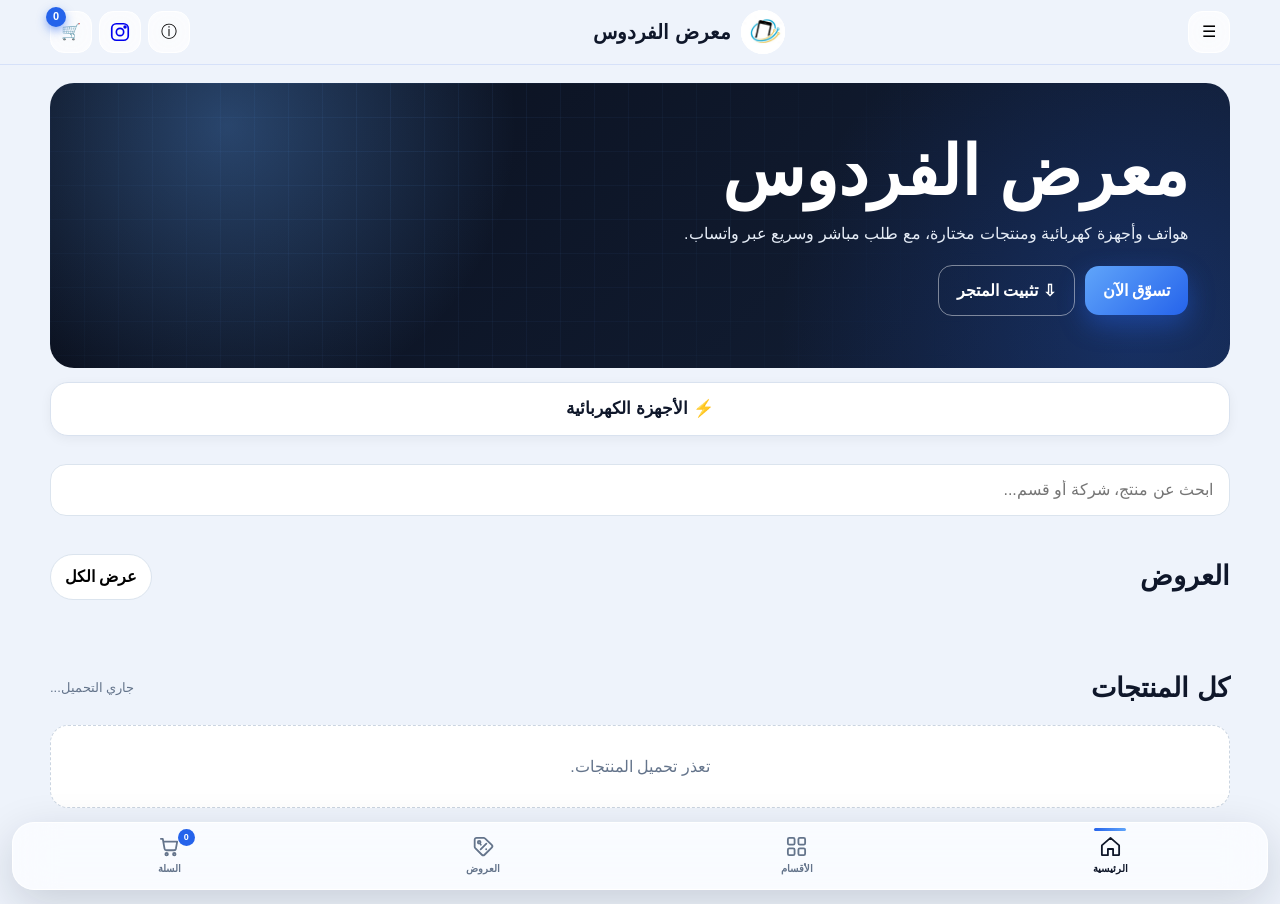
==== commit 2a5051a5: "Add electrical appliances button above search" ====
--- a/index.html
+++ b/index.html
@@ -3,12 +3,12 @@
 <head>
 <meta charset="utf-8"><meta name="viewport" content="width=device-width,initial-scale=1,maximum-scale=1,user-scalable=no,viewport-fit=cover">
 <title>معرض الفردوس</title><meta name="description" content="معرض الفردوس — هواتف وأجهزة كهربائية ومنتجات مختارة، طلب مباشر وسريع عبر واتساب."><meta property="og:type" content="website"><meta property="og:title" content="معرض الفردوس"><meta property="og:description" content="هواتف وأجهزة كهربائية ومنتجات مختارة، مع طلب مباشر وسريع عبر واتساب."><meta property="og:image" content="icons/icon-512.png"><meta name="twitter:card" content="summary_large_image"><link rel="manifest" href="manifest.json"><meta name="theme-color" content="#eef3fb"><meta name="apple-mobile-web-app-capable" content="yes"><link rel="apple-touch-icon" href="icons/icon-192.png">
-<link rel="stylesheet" href="style.css?v=20260909"></head><body>
+<link rel="stylesheet" href="style.css?v=20260909"><link rel="stylesheet" href="options-ui.css?v=20260909b"></head><body>
 <header class="topbar"><div class="container topbar-inner"><button id="menuBtn" class="icon-btn">☰</button><button class="brand" id="brandHome" style="border:0;background:transparent"><img src="icons/firdaws-logo.svg" alt=""><span>معرض الفردوس</span></button><div class="top-actions"><button id="policyBtn" class="icon-btn" aria-label="الضمان والاستبدال">ⓘ</button><a class="icon-btn instagram-btn" href="https://www.instagram.com/mobil.iq?igsi=MW54a2plYjNoOGlveA%3D%3D&amp;utm_source=qr" target="_blank" rel="noopener noreferrer" aria-label="إنستغرام معرض الفردوس"><svg viewBox="0 0 24 24" aria-hidden="true"><rect x="3" y="3" width="18" height="18" rx="5"/><circle cx="12" cy="12" r="4"/><circle cx="17.5" cy="6.5" r="1" class="fill"/></svg></a><button id="cartBtn" class="icon-btn">🛒<span id="cartCount" class="badge">0</span></button></div></div></header>
-<main><section id="homeView"><section class="hero container"><div class="hero-card"><h1>معرض الفردوس</h1><p>هواتف وأجهزة كهربائية ومنتجات مختارة، مع طلب مباشر وسريع عبر واتساب.</p><div class="hero-actions"><button id="shopNow">تسوّق الآن</button><button id="installStoreBtn">⇩ تثبيت المتجر</button></div><div id="brandShowcase" class="brand-showcase hidden"><div id="brandLogos" class="brand-logo-strip"></div></div></div></section><div class="container search-wrap"><input id="q" class="search" type="search" placeholder="ابحث عن منتج، شركة أو قسم..."></div><section class="section container"><div class="section-head"><h2>العروض</h2><button id="allOffers" class="back-btn">عرض الكل</button></div><div id="homeOffers" class="offer-strip"></div></section><section class="section container"><div class="section-head"><h2>كل المنتجات</h2><span id="status" class="count">جاري التحميل...</span></div><div id="homeGrid" class="grid"><div class="skeleton-card"><div class="sk-img"></div><div class="sk-line"></div><div class="sk-line" style="width:60%"></div></div><div class="skeleton-card"><div class="sk-img"></div><div class="sk-line"></div><div class="sk-line" style="width:60%"></div></div><div class="skeleton-card"><div class="sk-img"></div><div class="sk-line"></div><div class="sk-line" style="width:60%"></div></div><div class="skeleton-card"><div class="sk-img"></div><div class="sk-line"></div><div class="sk-line" style="width:60%"></div></div><div class="skeleton-card"><div class="sk-img"></div><div class="sk-line"></div><div class="sk-line" style="width:60%"></div></div><div class="skeleton-card"><div class="sk-img"></div><div class="sk-line"></div><div class="sk-line" style="width:60%"></div></div></div></section></section>
+<main><section id="homeView"><section class="hero container"><div class="hero-card"><h1>معرض الفردوس</h1><p>هواتف وأجهزة كهربائية ومنتجات مختارة، مع طلب مباشر وسريع عبر واتساب.</p><div class="hero-actions"><button id="shopNow">تسوّق الآن</button><button id="installStoreBtn">⇩ تثبيت المتجر</button></div><div id="brandShowcase" class="brand-showcase hidden"><div id="brandLogos" class="brand-logo-strip"></div></div></div></section><div class="container" style="margin-top:14px;margin-bottom:12px"><button type="button" data-category="الأجهزة الكهربائية" style="width:100%;min-height:54px;border:1px solid #d9e2ef;border-radius:18px;background:#fff;color:#0f172a;font:inherit;font-weight:800;font-size:17px;box-shadow:0 3px 12px rgba(15,23,42,.05);cursor:pointer">⚡ الأجهزة الكهربائية</button></div><div class="container search-wrap"><input id="q" class="search" type="search" placeholder="ابحث عن منتج، شركة أو قسم..."></div><section class="section container"><div class="section-head"><h2>العروض</h2><button id="allOffers" class="back-btn">عرض الكل</button></div><div id="homeOffers" class="offer-strip"></div></section><section class="section container"><div class="section-head"><h2>كل المنتجات</h2><span id="status" class="count">جاري التحميل...</span></div><div id="homeGrid" class="grid"><div class="skeleton-card"><div class="sk-img"></div><div class="sk-line"></div><div class="sk-line" style="width:60%"></div></div><div class="skeleton-card"><div class="sk-img"></div><div class="sk-line"></div><div class="sk-line" style="width:60%"></div></div><div class="skeleton-card"><div class="sk-img"></div><div class="sk-line"></div><div class="sk-line" style="width:60%"></div></div><div class="skeleton-card"><div class="sk-img"></div><div class="sk-line"></div><div class="sk-line" style="width:60%"></div></div><div class="skeleton-card"><div class="sk-img"></div><div class="sk-line"></div><div class="sk-line" style="width:60%"></div></div><div class="skeleton-card"><div class="sk-img"></div><div class="sk-line"></div><div class="sk-line" style="width:60%"></div></div></div></section></section>
 <section id="categoriesView" class="hidden section container"><div class="section-head"><h2>الأقسام</h2><span class="count" id="categoryCount"></span></div><div id="categoryGrid" class="category-grid"></div></section>
 <section id="productsView" class="hidden section container"><div class="back-row"><button id="backCategories" class="back-btn">← الرجوع للأقسام</button></div><div class="section-head"><h2 id="productsTitle">المنتجات</h2><span id="productsCount" class="count"></span></div><div id="categoryFilters" class="filter-block"></div><div id="productGrid" class="grid"></div></section>
 <section id="offersView" class="hidden section container"><div class="section-head"><h2>كل العروض</h2><span id="offersCount" class="count"></span></div><div id="offersGrid" class="grid"></div></section></main>
 <dialog id="installModal"><div class="modal-head"><strong>تثبيت متجر معرض الفردوس</strong><button class="close" data-close="installModal">×</button></div><div class="install-content"><h3>ثبّت المتجر على جهازك</h3><p id="installIntro">يمكنك إضافة المتجر إلى الشاشة الرئيسية للوصول إليه مثل أي تطبيق.</p><div id="installSteps" class="install-steps"></div><button class="install-done" type="button" data-close="installModal">فهمت</button></div></dialog><dialog id="policyModal"><div class="modal-head"><strong>الضمان والاستبدال</strong><button class="close" data-close="policyModal">×</button></div><div class="policy-content"><h3>الضمان</h3><p>جميع المنتجات مضمونة حسب سياسة الوكيل/الشركة المصنّعة. تواصل معنا عبر واتساب أو إنستغرام لأي عطل ضمن فترة الضمان.</p><h3>الاستبدال والإرجاع</h3><p>يمكن استبدال المنتج خلال فترة محددة من تاريخ الاستلام إذا كان بحالته الأصلية وبكامل ملحقاته. تواصل معنا قبل إعادة أي منتج.</p><h3>التوصيل</h3><p>التوصيل متوفر لكل المحافظة، والدفع عند الاستلام.</p></div></dialog><dialog id="productModal"><div class="modal-head"><strong>تفاصيل المنتج</strong><button class="close" data-close="productModal">×</button></div><div id="productContent"></div></dialog><dialog id="cartModal"><div class="modal-head"><strong>السلة</strong><button class="close" data-close="cartModal">×</button></div><div id="cartItems" class="cart-items"></div><div class="summary"><span>عدد القطع: <b id="cartPieces">0</b></span><strong id="cartTotal">0 د.ع</strong></div><div class="cart-tools cart-clear-top"><button id="clearCartBtn" class="clear-cart" type="button">🗑 إفراغ السلة</button></div><form id="checkoutForm" class="checkout"><input id="customerName" placeholder="الاسم" required><input id="phone" type="tel" placeholder="رقم الهاتف" required><textarea id="address" placeholder="العنوان + أقرب نقطة" required></textarea><textarea id="note" placeholder="ملاحظات الطلب"></textarea><button>إرسال الطلب عبر واتساب</button><button id="instagramOrderBtn" class="ig-send" type="button">◎ نسخ الطلب وفتح إنستغرام</button></form></dialog><div id="toast" class="toast"></div>
 <nav class="bottom"><button class="nav-btn active" data-view="home"><span class="nav-icon" aria-hidden="true"><svg viewBox="0 0 24 24"><path d="M3 10.8 12 3l9 7.8v9.7a.5.5 0 0 1-.5.5h-5.8v-6.4H9.3V21H3.5a.5.5 0 0 1-.5-.5z"/></svg></span><small>الرئيسية</small></button><button class="nav-btn" data-view="categories"><span class="nav-icon" aria-hidden="true"><svg viewBox="0 0 24 24"><rect x="3" y="3" width="7" height="7" rx="1.5"/><rect x="14" y="3" width="7" height="7" rx="1.5"/><rect x="3" y="14" width="7" height="7" rx="1.5"/><rect x="14" y="14" width="7" height="7" rx="1.5"/></svg></span><small>الأقسام</small></button><button class="nav-btn" data-view="offers"><span class="nav-icon" aria-hidden="true"><svg viewBox="0 0 24 24"><path d="M20.6 13.1 13.1 20.6a2 2 0 0 1-2.8 0L3.4 13.7a2 2 0 0 1-.6-1.4V5a2 2 0 0 1 2-2h7.3a2 2 0 0 1 1.4.6l7.1 6.7a2 2 0 0 1 0 2.8Z"/><circle cx="7.5" cy="7.5" r="1.4"/><path d="m9 15 6-6M9.2 10.1h.01M14.8 14.9h.01"/></svg></span><small>العروض</small></button><button class="nav-btn" id="bottomCartBtn"><span class="nav-icon" aria-hidden="true"><svg viewBox="0 0 24 24"><path d="M3 4h2l1.8 10.2a2 2 0 0 0 2 1.7h7.9a2 2 0 0 0 2-1.6L20 7H6"/><circle cx="9" cy="20" r="1.3"/><circle cx="17" cy="20" r="1.3"/></svg></span><small>السلة</small><b id="bottomCartCount">0</b></button></nav>
-<script src="app-core.js?v=20260909"></script><script src="app-ui.js?v=20260909"></script></body></html>+<script src="app-core.js?v=20260909"></script><script src="options-parser.js?v=20260909b"></script><script src="app-ui.js?v=20260909b"></script><script src="options-enhance.js?v=20260909b"></script></body></html>
--- a/options-ui.css
+++ b/options-ui.css
@@ -0,0 +1 @@
+.variant-box{margin:20px 0 14px}.variant-section{margin:0 0 20px}.variant-title{font-size:18px;font-weight:800;margin:0 0 10px;text-align:right}.product-option-group{display:grid!important;grid-template-columns:repeat(2,minmax(0,1fr))!important;gap:10px!important;margin:0!important}.product-option-btn{width:100%!important;min-height:58px!important;border:1.5px solid #dbe4ee!important;background:#fff!important;border-radius:18px!important;padding:12px!important;font:inherit!important;font-size:17px!important;font-weight:800!important;color:#111827!important;transition:.15s ease}.product-option-btn.active{border-color:#0d6efd!important;background:#eef5ff!important;box-shadow:0 0 0 2px rgba(13,110,253,.08)}.variant-note{text-align:right;font-size:13px;color:#64748b;margin-top:6px}@media(max-width:380px){.product-option-btn{min-height:54px!important;font-size:16px!important}}
